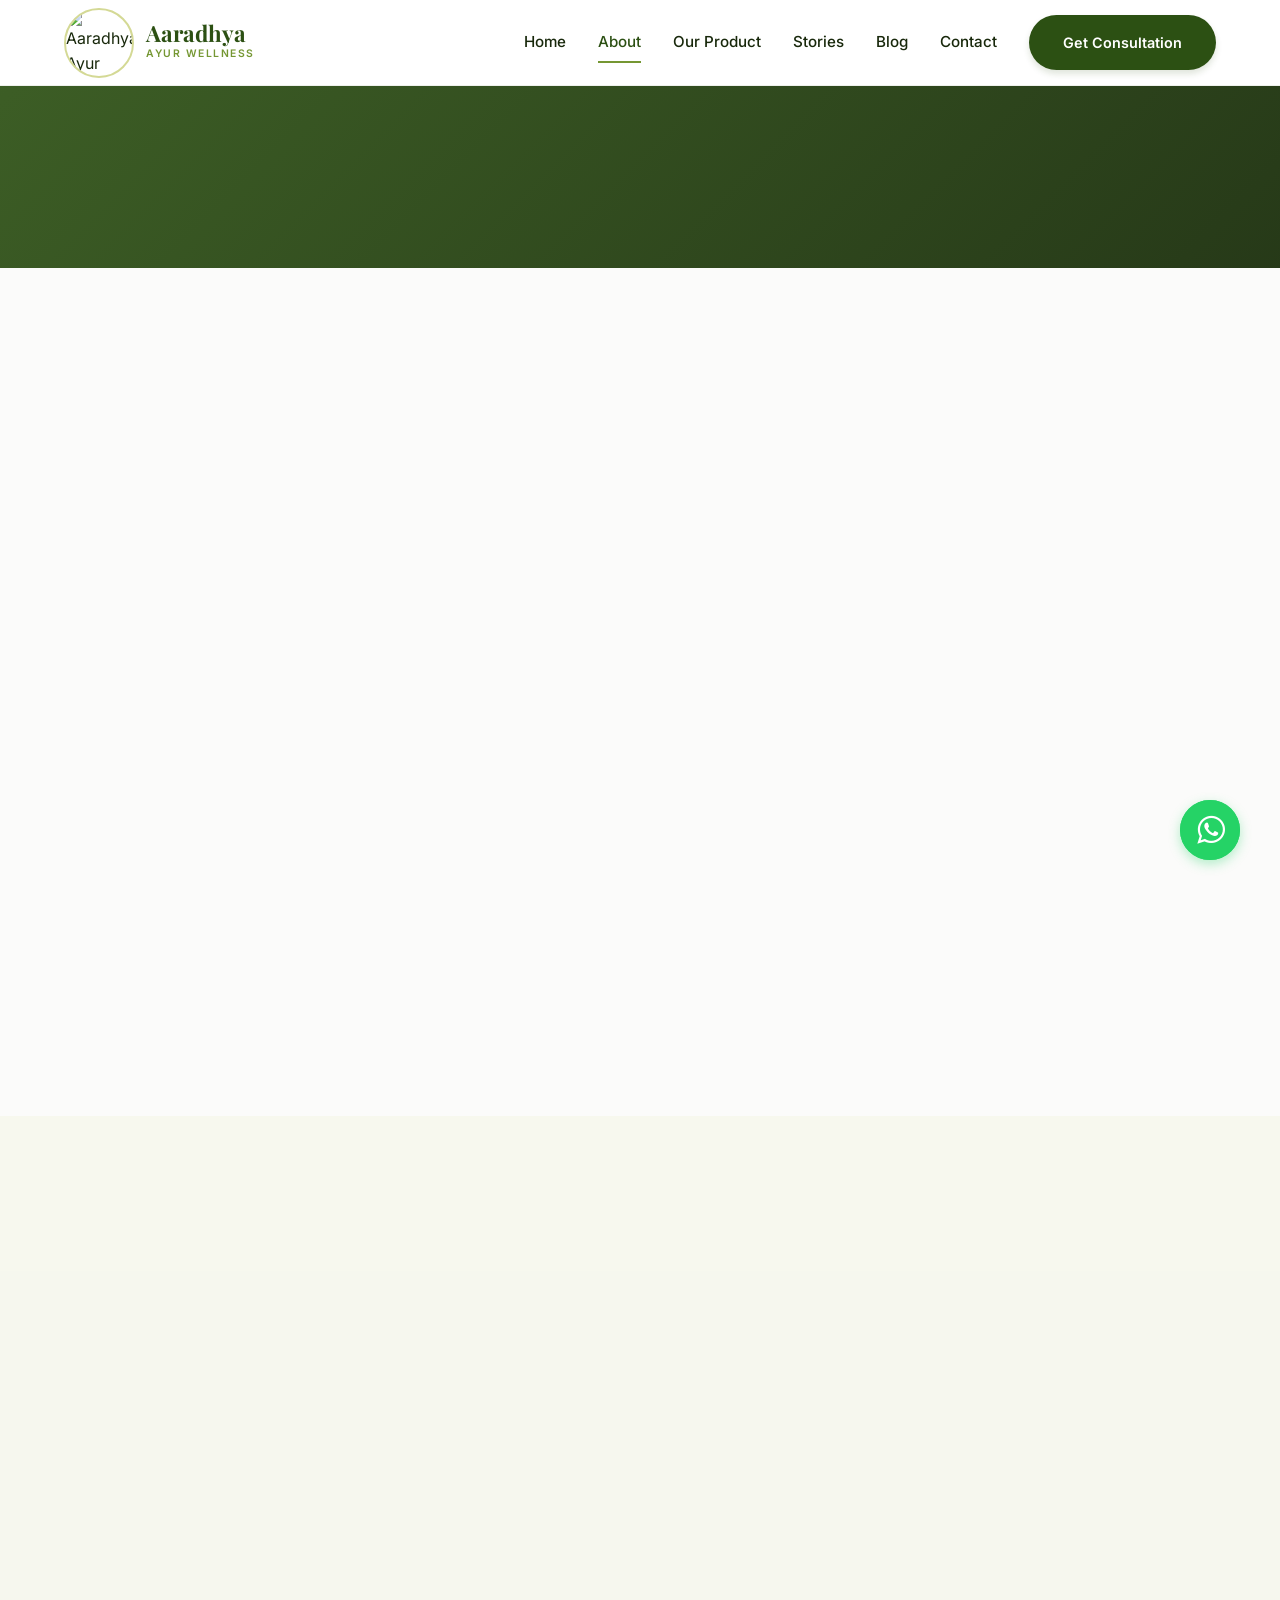
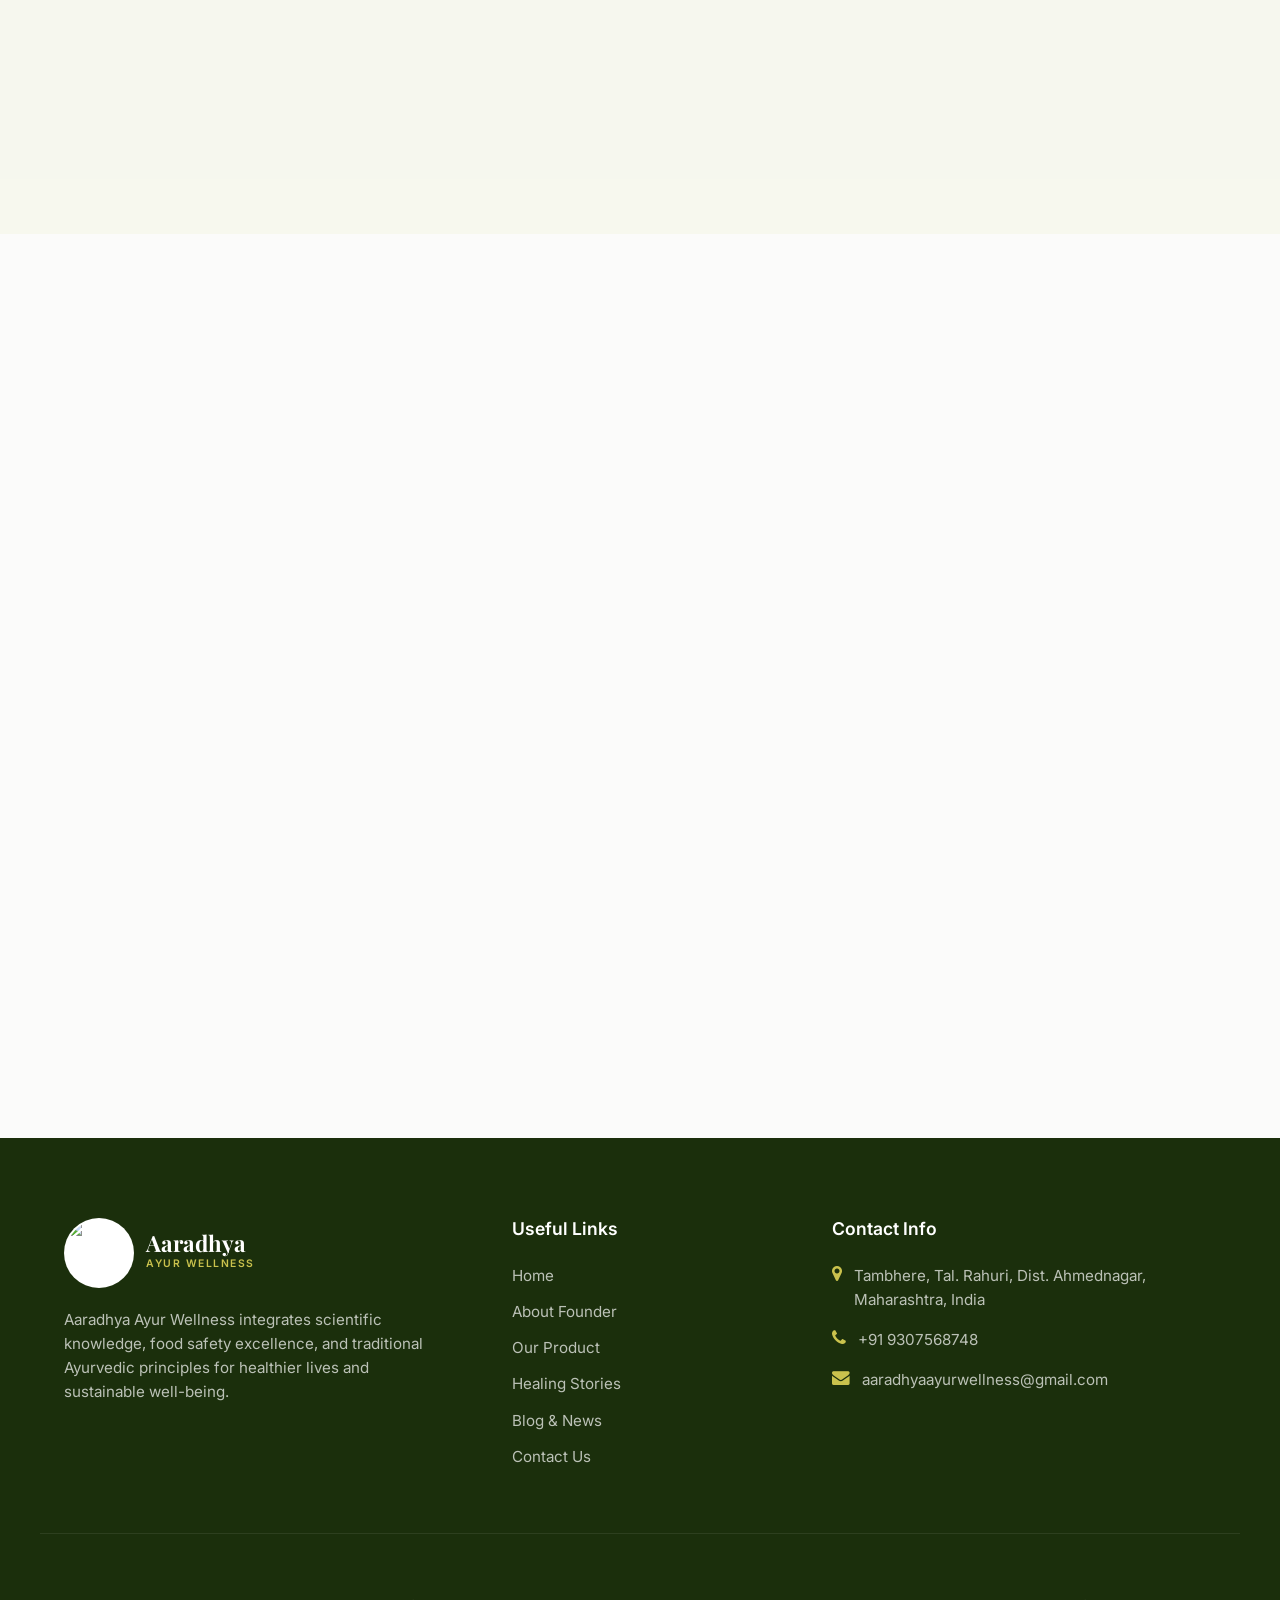
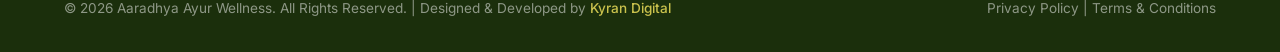
==== about.html @ 393a1b88 "Create dedicated Privacy Policy and Terms & Conditions pages and update all footer links" ====
<!DOCTYPE html>
<html lang="en">
<head>
  <meta charset="UTF-8">
  <meta name="viewport" content="width=device-width, initial-scale=1.0">
  <meta name="description" content="Learn about Ganesh Bhaskar Shelar, the founder of Aaradhya Ayur Wellness, and our commitment to combining scientific food safety and Ayurvedic solutions.">
  <meta name="keywords" content="Ganesh Bhaskar Shelar, Abbott, Nestle, Kellogg, Mondelez, Food Safety, Quality Assurance, About Aaradhya Ayur Wellness">
  <title>About Us | Aaradhya Ayur Wellness</title>
  
  <!-- Favicon -->
  <link rel="icon" type="image/jpeg" href="images/logo.jpg">
  
  <!-- FontAwesome & CSS Stylesheets -->
  <link rel="stylesheet" href="https://cdnjs.cloudflare.com/ajax/libs/font-awesome/4.7.0/css/font-awesome.min.css">
  <link rel="stylesheet" href="css/style.css">
</head>
<body>

  <!-- Floating WhatsApp Action -->
  <a href="https://wa.me/919307568748" class="whatsapp-floating" target="_blank" rel="noopener noreferrer" aria-label="Contact us on WhatsApp">
    <i class="fa fa-whatsapp"></i>
    <div class="ripple"></div>
  </a>

  <!-- Header & Navigation -->
  <header class="header">
    <div class="container nav-container">
      <a href="index.html" class="logo-area" aria-label="Aaradhya Ayur Wellness Home">
        <img src="images/logo.jpg" alt="Aaradhya Ayur Wellness Logo" class="logo-img">
        <div class="logo-text">
          <span class="brand-name">Aaradhya</span>
          <span class="brand-tagline">Ayur Wellness</span>
        </div>
      </a>
      
      <button class="mobile-menu-toggle" aria-label="Toggle Navigation Menu" aria-expanded="false">&#9776;</button>
      
      <nav class="main-nav" role="navigation">
        <a href="index.html" class="nav-link">Home</a>
        <a href="about.html" class="nav-link active">About</a>
        <a href="products.html" class="nav-link">Our Product</a>
        <a href="healing-stories.html" class="nav-link">Stories</a>
        <a href="blog.html" class="nav-link">Blog</a>
        <a href="contact.html" class="nav-link">Contact</a>
        <a href="contact.html" class="btn nav-cta">Get Consultation</a>
      </nav>
    </div>
  </header>

  <!-- Inner Hero Section -->
  <section class="inner-hero">
    <div class="container">
      <p class="reveal">Scientific Purity & Tradition</p>
      <h1 class="reveal">About Aaradhya Ayur Wellness</h1>
    </div>
  </section>

  <!-- Founder Profile Section -->
  <section id="about-founder">
    <div class="container grid grid-2 why-us-grid">
      <div class="reveal" style="display: flex; flex-direction: column; align-items: center; justify-content: center;">
        <div class="founder-frame">
          <img src="images/founder.jpg" alt="Mr. Ganesh Bhaskar Shelar - Founder of Aaradhya Ayur Wellness">
        </div>
        <div class="card" style="margin-top: 2rem; padding: 1.5rem; text-align: center; border-color: var(--sage);">
          <h4 style="font-family: var(--font-sans); font-weight: 700; color: var(--primary);">Ganesh Bhaskar Shelar</h4>
          <p style="font-size: 0.85rem; color: var(--text-muted); font-weight: 500; text-transform: uppercase; margin-top: 0.25rem;">Founder & Managing Director</p>
          <p style="font-size: 0.9rem; color: var(--text-muted); margin-top: 0.5rem;"><i class="fa fa-envelope" aria-hidden="true"></i> aaradhyaayurwellness@gmail.com</p>
        </div>
      </div>
      
      <div class="why-us-content reveal">
        <span style="color: var(--secondary); font-weight: 700; text-transform: uppercase; letter-spacing: 2px; font-size: 0.85rem;">About the Founder</span>
        <h2 style="margin-top: 0.5rem; padding-bottom: 0; line-height: 1.2;">Mr. Ganesh Bhaskar Shelar</h2>
        <p style="font-size: 1.05rem; font-weight: 600; color: var(--secondary); margin-top: 0.5rem; margin-bottom: 1.5rem;">MBA (Operations Management) | B.Tech. Agricultural Biotechnology</p>
        
        <p style="color: var(--text-muted); margin-bottom: 1.25rem;">
          Mr. Ganesh Shelar is a seasoned Quality Control, Quality Assurance, and Food Safety professional with <strong>over 16 years of rich experience</strong> in multinational and leading Indian organizations. 
        </p>
        <p style="color: var(--text-muted); margin-bottom: 1.25rem;">
          His professional journey reflects excellence in implementing advanced quality management systems, food safety audits, process optimization, and regulatory compliance. Throughout his career, he has managed quality benchmarks at:
        </p>
        
        <!-- Experience Timeline/Companies -->
        <div class="timeline">
          <div class="timeline-item">
            <div class="timeline-company">Nestlé India Limited & Mondelez International</div>
            <div class="timeline-role">Corporate quality systems management & compliance protocols.</div>
          </div>
          <div class="timeline-item">
            <div class="timeline-company">Kellogg's India & Abbott Nutraceuticals</div>
            <div class="timeline-role">Food processing safety, infant nutrition guidelines, and hazard auditing.</div>
          </div>
          <div class="timeline-item">
            <div class="timeline-company">Mother Dairy, Marico, Privi Organics & Suminter India Organics</div>
            <div class="timeline-role">Organic fruit/vegetable export standards, dairy chemical control, and packaging validation.</div>
          </div>
        </div>
      </div>
    </div>
  </section>

  <!-- Vision & Mission Section -->
  <section class="section-muted" id="vision-mission">
    <div class="container grid grid-2 why-us-grid">
      <div class="why-us-content reveal">
        <span style="color: var(--secondary); font-weight: 700; text-transform: uppercase; letter-spacing: 2px; font-size: 0.85rem;">Strategic Direction</span>
        <h2 style="margin-top: 0.5rem; padding-bottom: 0;">Our Vision & Mission</h2>
        
        <div style="margin-top: 2rem;">
          <h3 style="font-family: var(--font-sans); font-weight: 600; font-size: 1.3rem; margin-bottom: 0.5rem; color: var(--primary);"><i class="fa fa-eye" aria-hidden="true" style="margin-right: 0.5rem; color: var(--secondary);"></i> Our Vision</h3>
          <p style="color: var(--text-muted); margin-bottom: 2rem;">To become a trusted global platform that integrates scientific knowledge, food safety excellence, and Ayurvedic wellness solutions for healthier lives and sustainable well-being.</p>
        </div>
        
        <div>
          <h3 style="font-family: var(--font-sans); font-weight: 600; font-size: 1.3rem; margin-bottom: 1rem; color: var(--primary);"><i class="fa fa-bullseye" aria-hidden="true" style="margin-right: 0.5rem; color: var(--secondary);"></i> Our Mission</h3>
          <ul class="why-us-list">
            <li class="why-us-item" style="margin-bottom: 0.75rem;">
              <div class="why-us-icon" style="padding: 0.25rem;"><i class="fa fa-arrow-right" style="font-size: 0.85rem;"></i></div>
              <p style="font-size: 0.95rem; color: var(--text-muted);">Promote holistic wellness through Ayurvedic and natural health solutions.</p>
            </li>
            <li class="why-us-item" style="margin-bottom: 0.75rem;">
              <div class="why-us-icon" style="padding: 0.25rem;"><i class="fa fa-arrow-right" style="font-size: 0.85rem;"></i></div>
              <p style="font-size: 0.95rem; color: var(--text-muted);">Deliver knowledge-driven guidance for health and nutrition.</p>
            </li>
            <li class="why-us-item" style="margin-bottom: 0.75rem;">
              <div class="why-us-icon" style="padding: 0.25rem;"><i class="fa fa-arrow-right" style="font-size: 0.85rem;"></i></div>
              <p style="font-size: 0.95rem; color: var(--text-muted);">Support organizations in achieving world-class food safety and quality standards.</p>
            </li>
            <li class="why-us-item" style="margin-bottom: 0.75rem;">
              <div class="why-us-icon" style="padding: 0.25rem;"><i class="fa fa-arrow-right" style="font-size: 0.85rem;"></i></div>
              <p style="font-size: 0.95rem; color: var(--text-muted);">Encourage preventive healthcare and healthy lifestyle practices.</p>
            </li>
            <li class="why-us-item" style="margin-bottom: 0.75rem;">
              <div class="why-us-icon" style="padding: 0.25rem;"><i class="fa fa-arrow-right" style="font-size: 0.85rem;"></i></div>
              <p style="font-size: 0.95rem; color: var(--text-muted);">Create awareness about quality, nutrition, and wellness among individuals and businesses.</p>
            </li>
          </ul>
        </div>
      </div>
      
      <div class="reveal">
        <div class="why-us-img">
          <img src="images/qa_lab.jpg" alt="Quality Audits and Laboratory Science">
        </div>
      </div>
    </div>
  </section>

  <!-- Core Values Section -->
  <section id="our-values">
    <div class="container">
      <div class="section-title reveal">
        <h2>Our Core Values</h2>
        <p>These values define our daily workflow, auditing guidelines, and consulting services.</p>
      </div>
      
      <div class="values-grid">
        <!-- Value 1 -->
        <div class="card value-card reveal">
          <div class="value-card-header">
            <div class="value-icon-badge">
              <i class="fa fa-shield"></i>
            </div>
            <h3>Quality</h3>
          </div>
          <p>We believe quality is not an act but a habit. We enforce rigorous safety testing, hygienic practices, and packaging stability checks in all products.</p>
        </div>
        <!-- Value 2 -->
        <div class="card value-card reveal">
          <div class="value-card-header">
            <div class="value-icon-badge">
              <i class="fa fa-balance-scale"></i>
            </div>
            <h3>Integrity</h3>
          </div>
          <p>Transparency and ethical practices are the foundation of our work. We offer honest consulting and scientifically backed nutraceutical products.</p>
        </div>
        <!-- Value 3 -->
        <div class="card value-card reveal">
          <div class="value-card-header">
            <div class="value-icon-badge">
              <i class="fa fa-heartbeat"></i>
            </div>
            <h3>Wellness</h3>
          </div>
          <p>Promoting healthier lifestyles through knowledge and natural solutions. Encouraging preventive care and balanced, organic nutrition diets.</p>
        </div>
        <!-- Value 4 -->
        <div class="card value-card reveal">
          <div class="value-card-header">
            <div class="value-icon-badge">
              <i class="fa fa-flask"></i>
            </div>
            <h3>Innovation</h3>
          </div>
          <p>Combining modern science, biotechnology, and microbiology with traditional Ayurvedic principles to create advanced formulations.</p>
        </div>
        <!-- Value 5 -->
        <div class="card value-card reveal">
          <div class="value-card-header">
            <div class="value-icon-badge">
              <i class="fa fa-trophy"></i>
            </div>
            <h3>Excellence</h3>
          </div>
          <p>Continuously striving for superior standards and customer satisfaction. Supporting business organizations in achieving benchmarked certifications (FSSC, ISO, GMP).</p>
        </div>
      </div>
    </div>
  </section>

  <!-- Footer -->
  <footer class="footer">
    <div class="container footer-top">
      <div class="footer-brand">
        <a href="index.html" class="footer-logo">
          <img src="images/logo.jpg" alt="Aaradhya Ayur Wellness Logo" class="logo-img">
          <div class="logo-text">
            <span class="brand-name" style="color: #ffffff;">Aaradhya</span>
            <span class="brand-tagline" style="color: var(--accent);">Ayur Wellness</span>
          </div>
        </a>
        <p>Aaradhya Ayur Wellness integrates scientific knowledge, food safety excellence, and traditional Ayurvedic principles for healthier lives and sustainable well-being.</p>

      </div>
      
      <div class="footer-links">
        <h4>Useful Links</h4>
        <ul class="footer-links-list">
          <li><a href="index.html">Home</a></li>
          <li><a href="about.html">About Founder</a></li>
          <li><a href="products.html">Our Product</a></li>
          <li><a href="healing-stories.html">Healing Stories</a></li>
          <li><a href="blog.html">Blog & News</a></li>
          <li><a href="contact.html">Contact Us</a></li>
        </ul>
      </div>
      
      <div class="footer-contact">
        <h4>Contact Info</h4>
        <div class="footer-contact-details">
          <div class="footer-contact-item">
            <i class="fa fa-map-marker footer-contact-icon" aria-hidden="true"></i>
            <span>Tambhere, Tal. Rahuri, Dist. Ahmednagar, Maharashtra, India</span>
          </div>
          <div class="footer-contact-item">
            <i class="fa fa-phone footer-contact-icon" aria-hidden="true"></i>
            <a href="tel:+919307568748">+91 9307568748</a>
          </div>
          <div class="footer-contact-item">
            <i class="fa fa-envelope footer-contact-icon" aria-hidden="true"></i>
            <a href="mailto:aaradhyaayurwellness@gmail.com">aaradhyaayurwellness@gmail.com</a>
          </div>
        </div>
      </div>
    </div>
    
    <div class="container footer-bottom">
      <p>&copy; 2026 Aaradhya Ayur Wellness. All Rights Reserved. | Designed & Developed by <a href="http://kyrandigital.com" target="_blank" rel="noopener noreferrer" style="color: var(--accent); font-weight: 500; text-decoration: none;">Kyran Digital</a></p>
      <div>
        <a href="privacy-policy.html">Privacy Policy</a> | <a href="terms-conditions.html">Terms & Conditions</a>
      </div>
    </div>
  </footer>

  <!-- Scripts -->
  <script src="js/main.js"></script>
</body>
</html>
---- css/style.css ----
@import url('https://fonts.googleapis.com/css2?family=Inter:wght@300;400;500;600;700&family=Playfair+Display:ital,wght@0,400;0,600;0,700;1,400&display=swap');

/* Brand Identity & Theme System */
:root {
  --primary: #2c5013;       /* Deep Forest Green */
  --primary-rgb: 44, 80, 19;
  --secondary: #759733;     /* Leaf/Pea Green */
  --secondary-rgb: 117, 151, 51;
  --accent: #cac24d;        /* Warm Gold */
  --accent-rgb: 202, 194, 77;
  --sage: #d4d995;          /* Pale Sage Background Accent */
  --sage-rgb: 212, 217, 149;
  
  --bg-light: #fbfbfa;
  --bg-dark: #1b2f0c;
  --bg-card: #ffffff;
  --text-dark: #18280b;
  --text-muted: #5e6f54;
  --text-light: #ffffff;
  
  --border-color: rgba(44, 80, 19, 0.08);
  --border-color-focus: rgba(117, 151, 51, 0.4);
  
  --shadow-sm: 0 4px 6px -1px rgba(44, 80, 19, 0.05), 0 2px 4px -1px rgba(44, 80, 19, 0.03);
  --shadow-md: 0 10px 15px -3px rgba(44, 80, 19, 0.08), 0 4px 6px -2px rgba(44, 80, 19, 0.04);
  --shadow-lg: 0 20px 25px -5px rgba(44, 80, 19, 0.12), 0 10px 10px -5px rgba(44, 80, 19, 0.08);
  --shadow-inset: inset 0 2px 4px 0 rgba(44, 80, 19, 0.06);

  --font-serif: 'Playfair Display', Georgia, serif;
  --font-sans: 'Inter', system-ui, -apple-system, sans-serif;
  
  --transition-base: all 0.3s cubic-bezier(0.4, 0, 0.2, 1);
  --transition-smooth: all 0.5s cubic-bezier(0.4, 0, 0.2, 1);
  
  --max-width: 1200px;
}

/* CSS Reset & General Base */
*, *::before, *::after {
  box-sizing: border-box;
  margin: 0;
  padding: 0;
}

html {
  scroll-behavior: smooth;
  font-size: 16px;
  overflow-x: hidden;
  width: 100%;
}

body {
  font-family: var(--font-sans);
  background-color: var(--bg-light);
  color: var(--text-dark);
  line-height: 1.6;
  -webkit-font-smoothing: antialiased;
  overflow-x: hidden;
  width: 100%;
}

a {
  color: inherit;
  text-decoration: none;
  transition: var(--transition-base);
}

button, input, select, textarea {
  font-family: inherit;
  font-size: inherit;
  outline: none;
}

img {
  max-width: 100%;
  height: auto;
  display: block;
}

/* Custom Scrollbar */
::-webkit-scrollbar {
  width: 10px;
}
::-webkit-scrollbar-track {
  background: var(--bg-light);
}
::-webkit-scrollbar-thumb {
  background: var(--secondary);
  border-radius: 5px;
  border: 2px solid var(--bg-light);
}
::-webkit-scrollbar-thumb:hover {
  background: var(--primary);
}

/* Typography & Headers */
h1, h2, h3, h4, h5, h6 {
  font-family: var(--font-serif);
  color: var(--primary);
  font-weight: 700;
  line-height: 1.25;
}

h1 { font-size: 2.75rem; }
h2 { font-size: 2.25rem; position: relative; padding-bottom: 0.75rem; margin-bottom: 2rem; }
h3 { font-size: 1.5rem; }
h4 { font-size: 1.25rem; }

/* Dynamic Section Header Ornament */
.section-title {
  text-align: center;
  max-width: 700px;
  margin: 0 auto 3.5rem auto;
}
.section-title h2::after {
  content: '';
  position: absolute;
  bottom: 0;
  left: 50%;
  transform: translateX(-50%);
  width: 60px;
  height: 3px;
  background-color: var(--accent);
  border-radius: 2px;
}
.section-title p {
  color: var(--text-muted);
  font-size: 1.1rem;
  margin-top: 0.75rem;
}

/* Grid & Flex Utilities */
.container {
  max-width: var(--max-width);
  margin: 0 auto;
  padding: 0 1.5rem;
  width: 100%;
}

.grid {
  display: grid;
  gap: 2rem;
}
.grid-2 { grid-template-columns: repeat(2, 1fr); }
.grid-3 { grid-template-columns: repeat(3, 1fr); }
.grid-4 { grid-template-columns: repeat(4, 1fr); }

@media (max-width: 1200px) {
  .grid-4 { grid-template-columns: repeat(3, 1fr); }
}

@media (max-width: 1024px) {
  .grid-4 { grid-template-columns: repeat(2, 1fr); }
  .grid-3 { grid-template-columns: repeat(2, 1fr); }
  h1 { font-size: 2.25rem; }
}

@media (max-width: 768px) {
  .grid-2, .grid-3, .grid-4 { grid-template-columns: 1fr; }
  h1 { font-size: 2rem; }
  h2 { font-size: 1.75rem; }
}

/* Common Layout Components */
/* Section Padding */
section {
  padding: 6rem 0;
}
.section-muted {
  background-color: rgba(212, 217, 149, 0.12); /* Very light sage backdrop */
}

/* Primary Header & Navigation */
.header {
  background-color: rgba(255, 255, 255, 0.9);
  backdrop-filter: blur(12px);
  -webkit-backdrop-filter: blur(12px);
  border-bottom: 1px solid var(--border-color);
  position: sticky;
  top: 0;
  left: 0;
  width: 100%;
  z-index: 1000;
  transition: var(--transition-base);
}
.header.scrolled {
  background-color: rgba(255, 255, 255, 0.95);
  box-shadow: var(--shadow-md);
  padding: 0.5rem 0;
}

.nav-container {
  display: flex;
  justify-content: space-between;
  align-items: center;
  height: 85px;
}
.logo-area {
  display: flex;
  align-items: center;
  gap: 0.75rem;
}
.logo-img {
  height: 70px;
  width: 70px;
  object-fit: cover;
  border-radius: 50%;
  border: 2px solid var(--sage);
  background-color: #ffffff;
}
.logo-text {
  display: flex;
  flex-direction: column;
}
.logo-text .brand-name {
  font-family: var(--font-serif);
  font-size: 1.4rem;
  font-weight: 700;
  color: var(--primary);
  line-height: 1;
}
.logo-text .brand-tagline {
  font-size: 0.65rem;
  font-weight: 600;
  text-transform: uppercase;
  letter-spacing: 1.5px;
  color: var(--secondary);
  margin-top: 2px;
}

.main-nav {
  display: flex;
  align-items: center;
  gap: 2rem;
}
.nav-link {
  font-weight: 500;
  color: var(--text-dark);
  font-size: 0.95rem;
  position: relative;
  padding: 0.5rem 0;
}
.nav-link::after {
  content: '';
  position: absolute;
  bottom: 0;
  left: 0;
  width: 0;
  height: 2px;
  background-color: var(--secondary);
  transition: var(--transition-base);
}
.nav-link:hover, .nav-link.active {
  color: var(--primary);
}
.nav-link:hover::after, .nav-link.active::after {
  width: 100%;
}

.nav-cta {
  background-color: var(--primary);
  color: var(--text-light);
  padding: 0.75rem 1.5rem;
  border-radius: 30px;
  font-weight: 600;
  font-size: 0.9rem;
  box-shadow: 0 4px 6px rgba(44, 80, 19, 0.15);
}
.nav-cta:hover {
  background-color: var(--secondary);
  box-shadow: 0 6px 12px rgba(117, 151, 51, 0.25);
  transform: translateY(-2px);
}

/* Mobile Navigation Toggle */
.mobile-menu-toggle {
  display: none;
  background: none;
  border: none;
  color: var(--primary);
  font-size: 1.75rem;
  cursor: pointer;
}

@media (max-width: 1024px) {
  .mobile-menu-toggle {
    display: block;
  }
  .main-nav {
    display: none; /* Controlled by JS classes */
    position: absolute;
    top: 100%;
    left: 0;
    width: 100%;
    background-color: var(--bg-card);
    flex-direction: column;
    padding: 2rem 0;
    gap: 1.5rem;
    box-shadow: var(--shadow-lg);
    border-bottom: 2px solid var(--sage);
  }
  .main-nav.active {
    display: flex;
  }
  .nav-cta {
    margin-top: 0.5rem;
  }
}

/* Buttons */
.btn {
  display: inline-flex;
  align-items: center;
  justify-content: center;
  padding: 0.85rem 2rem;
  font-weight: 600;
  border-radius: 30px;
  cursor: pointer;
  transition: var(--transition-base);
  border: 2px solid transparent;
  gap: 0.5rem;
}
.btn-primary {
  background-color: var(--primary);
  color: var(--text-light);
  box-shadow: 0 4px 10px rgba(44, 80, 19, 0.2);
}
.btn-primary:hover {
  background-color: var(--secondary);
  transform: translateY(-2px);
  box-shadow: 0 6px 15px rgba(117, 151, 51, 0.3);
}
.btn-secondary {
  background-color: transparent;
  border-color: var(--primary);
  color: var(--primary);
}
.btn-secondary:hover {
  background-color: var(--primary);
  color: var(--text-light);
  transform: translateY(-2px);
}
.btn-accent {
  background-color: var(--accent);
  color: var(--text-dark);
  box-shadow: 0 4px 10px rgba(202, 194, 77, 0.2);
}
.btn-accent:hover {
  background-color: #b7b041;
  color: var(--text-dark);
  transform: translateY(-2px);
  box-shadow: 0 6px 15px rgba(202, 194, 77, 0.35);
}

/* Hero Section */
.hero {
  position: relative;
  padding: 8rem 0;
  display: flex;
  align-items: center;
  overflow: hidden;
  background: linear-gradient(135deg, rgba(27, 47, 12, 0.95), rgba(44, 80, 19, 0.85)), url('../images/hero.jpg') center/cover no-repeat;
  color: var(--text-light);
  min-height: 90vh;
}
.hero::after {
  content: '';
  position: absolute;
  bottom: 0;
  left: 0;
  width: 100%;
  height: 30px; /* Shrunk from 80px to reduce transition white space */
  background: linear-gradient(to top, var(--bg-light), transparent);
  pointer-events: none;
}
.welcome-section {
  padding-top: 3rem; /* Shrunk from default 6rem to reduce upper gap */
}
.hero-grid-container {
  display: grid;
  grid-template-columns: 1.15fr 0.85fr;
  gap: 4rem;
  align-items: center;
  width: 100%;
}
.hero-content {
  position: relative;
  z-index: 10;
}
.hero h1 {
  color: var(--text-light);
  font-size: 3.5rem;
  margin-bottom: 1.5rem;
  line-height: 1.15;
}
.hero p {
  font-size: 1.15rem;
  margin-bottom: 2rem;
  color: rgba(255, 255, 255, 0.9);
  font-weight: 300;
  line-height: 1.6;
}
.hero-btns {
  display: flex;
  gap: 1rem;
  flex-wrap: wrap;
  margin-bottom: 3rem;
}
.hero .btn-secondary {
  border-color: rgba(255, 255, 255, 0.6);
  color: var(--text-light);
}
.hero .btn-secondary:hover {
  border-color: var(--accent);
  background-color: var(--accent);
  color: var(--text-dark);
}

/* Trust Indicators stats row */
.hero-stats-row {
  display: flex;
  gap: 1.5rem;
  flex-wrap: wrap;
  border-top: 1px solid rgba(255, 255, 255, 0.15);
  padding-top: 2rem;
}
.hero-stat-badge {
  display: flex;
  align-items: center;
  gap: 0.5rem;
  background: rgba(255, 255, 255, 0.08);
  border: 1px solid rgba(255, 255, 255, 0.15);
  padding: 0.5rem 1rem;
  border-radius: 50px;
  font-size: 0.85rem;
  font-weight: 500;
  color: rgba(255, 255, 255, 0.95);
}
.hero-stat-badge i {
  color: var(--accent);
  font-size: 1rem;
}

/* Glassmorphism Philosophy Card */
.hero-card-container {
  display: flex;
  justify-content: flex-end;
  z-index: 10;
}
.hero-glass-card {
  background: rgba(255, 255, 255, 0.07);
  backdrop-filter: blur(16px);
  -webkit-backdrop-filter: blur(16px);
  border: 1px solid rgba(255, 255, 255, 0.15);
  border-radius: 24px;
  padding: 2.5rem;
  width: 100%;
  max-width: 440px;
  box-shadow: 0 20px 40px rgba(0, 0, 0, 0.3);
  position: relative;
  overflow: hidden;
}
.hero-glass-card::before {
  content: '';
  position: absolute;
  top: -50%;
  right: -50%;
  width: 100%;
  height: 100%;
  background: radial-gradient(circle, rgba(202, 194, 77, 0.15) 0%, transparent 70%);
  pointer-events: none;
}
.glass-card-header {
  margin-bottom: 2rem;
  border-bottom: 1px solid rgba(255, 255, 255, 0.1);
  padding-bottom: 1rem;
}
.glass-card-tag {
  font-size: 0.75rem;
  text-transform: uppercase;
  letter-spacing: 1.5px;
  color: var(--accent);
  font-weight: 700;
  display: inline-block;
  margin-bottom: 0.5rem;
}
.glass-card-header h3 {
  color: var(--text-light);
  font-family: var(--font-sans);
  font-size: 1.5rem;
  font-weight: 700;
  margin: 0;
}
.philosophy-item {
  display: flex;
  gap: 1.25rem;
  margin-bottom: 1.75rem;
}
.philosophy-item:last-child {
  margin-bottom: 0;
}
.philosophy-icon {
  width: 45px;
  height: 45px;
  border-radius: 12px;
  background: rgba(202, 194, 77, 0.15);
  border: 1px solid rgba(202, 194, 77, 0.3);
  display: flex;
  align-items: center;
  justify-content: center;
  color: var(--accent);
  font-size: 1.2rem;
  flex-shrink: 0;
}
.philosophy-text h4 {
  color: var(--text-light);
  font-family: var(--font-sans);
  font-size: 1.05rem;
  font-weight: 600;
  margin-bottom: 0.25rem;
}
.philosophy-text p {
  color: rgba(255, 255, 255, 0.75);
  font-size: 0.85rem;
  line-height: 1.5;
  margin-bottom: 0;
}

/* Hero Quick Form Styling */
.hero-quick-form {
  display: flex;
  flex-direction: column;
  gap: 1rem;
}
.form-group-hero {
  display: flex;
  flex-direction: column;
  gap: 0.35rem;
  text-align: left;
}
.form-group-hero label {
  font-size: 0.75rem;
  font-weight: 600;
  text-transform: uppercase;
  letter-spacing: 1px;
  color: var(--accent);
}
.form-group-hero input, 
.form-group-hero select {
  background: rgba(255, 255, 255, 0.1);
  border: 1px solid rgba(255, 255, 255, 0.2);
  border-radius: 8px;
  padding: 0.65rem 0.85rem;
  color: var(--text-light);
  font-size: 0.9rem;
  transition: var(--transition-base);
}
.form-group-hero input::placeholder {
  color: rgba(255, 255, 255, 0.4);
}
.form-group-hero input:focus, 
.form-group-hero select:focus {
  background: rgba(255, 255, 255, 0.15);
  border-color: var(--accent);
  box-shadow: 0 0 0 3px rgba(202, 194, 77, 0.2);
}
.form-group-hero select option {
  background-color: var(--primary);
  color: var(--text-light);
}
.btn-hero-submit {
  border: none;
  font-size: 0.9rem;
  padding: 0.75rem 1.25rem;
  box-shadow: 0 4px 10px rgba(202, 194, 77, 0.25);
}

@media (max-width: 1024px) {
  .hero-grid-container {
    grid-template-columns: 1fr;
    gap: 3rem;
  }
  .hero-card-container {
    justify-content: center;
  }
  .hero-glass-card {
    max-width: 500px;
  }
}

@media (max-width: 768px) {
  .hero {
    padding: 6rem 0;
    min-height: auto;
    text-align: center;
  }
  .hero h1 {
    font-size: 2.5rem;
  }
  .hero p {
    font-size: 1.05rem;
  }
  .hero-btns {
    justify-content: center;
  }
  .hero-stats-row {
    justify-content: center;
  }
}

/* Cards & Containers */
.card {
  background-color: var(--bg-card);
  border-radius: 16px;
  border: 1px solid var(--border-color);
  box-shadow: var(--shadow-sm);
  padding: 2.5rem 2rem;
  transition: var(--transition-base);
  position: relative;
  overflow: hidden;
}
.card:hover {
  transform: translateY(-5px);
  box-shadow: var(--shadow-lg);
  border-color: rgba(117, 151, 51, 0.15);
}

/* Feature Cards (Pillars) */
/* Feature Cards (Pillars) */
.pillar-card {
  position: relative;
  overflow: hidden;
  background-color: var(--bg-card);
  border: 1px solid var(--border-color);
  padding: 2.5rem 2rem;
  transition: var(--transition-smooth);
}
.pillar-card::after {
  content: '';
  position: absolute;
  width: 150px;
  height: 150px;
  border-radius: 50%;
  filter: blur(40px);
  z-index: 1;
  pointer-events: none;
  opacity: 0.15;
}
/* Alternate colored wave blobs in card corners */
.pillar-card:nth-child(1)::after {
  background-color: var(--secondary);
  top: -60px;
  right: -60px;
}
.pillar-card:nth-child(2)::after {
  background-color: var(--primary);
  bottom: -60px;
  right: -60px;
}
.pillar-card:nth-child(3)::after {
  background-color: var(--accent);
  top: -60px;
  right: -60px;
}

.pillar-card-header {
  display: flex;
  align-items: center;
  gap: 1rem;
  margin-bottom: 1.25rem;
  position: relative;
  z-index: 2;
}
.pillar-icon-badge {
  width: 45px;
  height: 45px;
  border-radius: 50%;
  display: flex;
  align-items: center;
  justify-content: center;
  font-size: 1.15rem;
  flex-shrink: 0;
  position: relative;
  z-index: 2;
}
.pillar-card h3 {
  font-family: var(--font-sans);
  font-size: 1.3rem;
  font-weight: 600;
  color: var(--primary);
  margin: 0;
  position: relative;
  z-index: 2;
}
.pillar-card p {
  color: var(--text-muted);
  font-size: 0.92rem;
  line-height: 1.6;
  margin: 0;
  position: relative;
  z-index: 2;
}

/* Custom badge themes for each card */
.pillar-card:nth-child(1) .pillar-icon-badge {
  background-color: rgba(117, 151, 51, 0.1);
  color: var(--secondary);
  border: 1px solid rgba(117, 151, 51, 0.25);
}
.pillar-card:nth-child(2) .pillar-icon-badge {
  background-color: rgba(44, 80, 19, 0.1);
  color: var(--primary);
  border: 1px solid rgba(44, 80, 19, 0.25);
}
.pillar-card:nth-child(3) .pillar-icon-badge {
  background-color: rgba(202, 194, 77, 0.1);
  color: #a39b2e;
  border: 1px solid rgba(202, 194, 77, 0.25);
}

/* Product Cards */
.product-card {
  padding: 0;
  display: flex;
  flex-direction: column;
}
.product-img-wrapper {
  background-color: rgba(212, 217, 149, 0.2);
  padding: 2rem;
  display: flex;
  align-items: center;
  justify-content: center;
  position: relative;
  height: 220px;
}
.product-img-wrapper img {
  max-height: 180px;
  object-fit: contain;
  transition: var(--transition-smooth);
}
.product-card:hover .product-img-wrapper img {
  transform: scale(1.08);
}
.product-category-badge {
  position: absolute;
  top: 1rem;
  left: 1rem;
  background-color: var(--primary);
  color: var(--text-light);
  font-size: 0.75rem;
  font-weight: 600;
  padding: 0.25rem 0.75rem;
  border-radius: 20px;
}
.product-info {
  padding: 1.5rem;
  display: flex;
  flex-direction: column;
  flex-grow: 1;
}
.product-name {
  font-family: var(--font-sans);
  font-weight: 600;
  font-size: 1.1rem;
  color: var(--primary);
  margin-bottom: 1rem;
  min-height: 2.8rem;
  line-height: 1.4;
}
.product-price-grid {
  display: grid;
  grid-template-columns: repeat(3, 1fr);
  text-align: center;
  gap: 4px;
  border: 1px solid var(--border-color);
  border-radius: 8px;
  margin-bottom: 1.5rem;
  overflow: hidden;
  background-color: var(--bg-light);
}
.price-col {
  padding: 0.5rem 0.25rem;
}
.price-col:not(:last-child) {
  border-right: 1px solid var(--border-color);
}
.price-label {
  font-size: 0.7rem;
  font-weight: 600;
  text-transform: uppercase;
  color: var(--text-muted);
  margin-bottom: 2px;
}
.price-val {
  font-size: 0.82rem;
  font-weight: 700;
  color: var(--primary);
  white-space: nowrap;
}
.price-col.highlight-dp {
  background-color: rgba(117, 151, 51, 0.08);
}
.price-col.highlight-dp .price-val {
  color: var(--secondary);
}

.product-action-btn {
  width: 100%;
  background-color: var(--secondary);
  color: var(--text-light);
  border-radius: 8px;
  padding: 0.75rem;
  font-weight: 600;
  font-size: 0.9rem;
  border: none;
  cursor: pointer;
  transition: var(--transition-base);
  display: flex;
  align-items: center;
  justify-content: center;
  gap: 0.5rem;
}
.product-action-btn i {
  font-size: 1.1rem;
  flex-shrink: 0;
}
.product-action-btn:hover {
  background-color: #25d366; /* WhatsApp Green */
  color: var(--text-light);
  transform: translateY(-1px);
}

/* Search and Filters */
.product-controls {
  margin-bottom: 3rem;
  display: flex;
  justify-content: space-between;
  align-items: center;
  gap: 1.5rem;
  flex-wrap: wrap;
}
.search-box {
  position: relative;
  max-width: 400px;
  width: 100%;
}
.search-input {
  width: 100%;
  padding: 0.85rem 1rem 0.85rem 2.75rem;
  border-radius: 30px;
  border: 1px solid var(--border-color);
  font-size: 0.95rem;
  background-color: var(--bg-card);
  transition: var(--transition-base);
  box-shadow: var(--shadow-sm);
}
.search-input:focus {
  border-color: var(--secondary);
  box-shadow: 0 0 0 3px rgba(117, 151, 51, 0.15);
}
.search-icon {
  position: absolute;
  left: 1rem;
  top: 50%;
  transform: translateY(-50%);
  color: var(--text-muted);
  font-size: 1.1rem;
}

.filter-tabs {
  display: flex;
  gap: 0.5rem;
  flex-wrap: wrap;
}
.filter-tab {
  background: var(--bg-card);
  border: 1px solid var(--border-color);
  border-radius: 30px;
  padding: 0.6rem 1.25rem;
  font-size: 0.85rem;
  font-weight: 600;
  cursor: pointer;
  transition: var(--transition-base);
  color: var(--text-muted);
}
.filter-tab:hover {
  border-color: var(--secondary);
  color: var(--secondary);
}
.filter-tab.active {
  background-color: var(--primary);
  border-color: var(--primary);
  color: var(--text-light);
}

@media (max-width: 768px) {
  .product-controls {
    flex-direction: column;
    align-items: stretch;
  }
  .search-box {
    max-width: 100%;
  }
  .filter-tabs {
    justify-content: center;
  }
}

/* Why Choose Us & Key Metrics */
.why-us-grid {
  align-items: center;
}
.why-us-img {
  border-radius: 20px;
  overflow: hidden;
  box-shadow: var(--shadow-lg);
  border: 6px solid var(--bg-card);
}
.why-us-content h3 {
  font-size: 1.75rem;
  margin-bottom: 1.5rem;
}
.why-us-list {
  list-style: none;
}
.why-us-item {
  display: flex;
  align-items: flex-start;
  gap: 1rem;
  margin-bottom: 1.25rem;
}
.why-us-icon {
  color: var(--secondary);
  font-size: 1.25rem;
  margin-top: 0.2rem;
  background-color: rgba(117, 151, 51, 0.1);
  padding: 0.35rem;
  border-radius: 50%;
  display: flex;
}
.why-us-item h4 {
  font-family: var(--font-sans);
  font-weight: 600;
  font-size: 1.05rem;
  margin-bottom: 2px;
}
.why-us-item p {
  font-size: 0.9rem;
  color: var(--text-muted);
}

/* Quote/Founder Section */
.founder-banner {
  background: linear-gradient(135deg, rgba(44, 80, 19, 0.05), rgba(212, 217, 149, 0.2));
  border-radius: 24px;
  padding: 4rem;
  border: 1px solid var(--border-color);
  align-items: center;
}
.founder-photo {
  border-radius: 50%;
  width: 200px;
  height: 200px;
  object-fit: cover;
  object-position: center top;
  border: 6px solid var(--bg-card);
  box-shadow: var(--shadow-md);
  margin: 0 auto;
}

/* Founder Portrait Frame (About page) */
.founder-frame {
  background-color: var(--bg-card);
  padding: 1.25rem;
  border-radius: 20px;
  border: 1px solid var(--border-color);
  box-shadow: var(--shadow-lg);
  max-width: 360px; /* Limit width on desktop and mobile viewports */
  width: 100%;
  margin: 0 auto;
  position: relative;
  box-sizing: border-box;
}
.founder-frame::before {
  content: '';
  position: absolute;
  top: 0;
  left: 0;
  right: 0;
  bottom: 0;
  border-radius: 20px;
  border: 2px solid var(--sage);
  pointer-events: none;
  margin: 6px;
}
.founder-frame img {
  border-radius: 12px;
  width: 100%;
  height: 420px; /* Locked height ratio to prevent extremely tall rendering */
  object-fit: cover;
  object-position: center top;
  display: block;
}
.founder-quote {
  font-family: var(--font-serif);
  font-size: 1.5rem;
  color: var(--primary);
  font-style: italic;
  line-height: 1.5;
  margin-bottom: 1.5rem;
  position: relative;
}
.founder-quote::before {
  content: '“';
  font-size: 4rem;
  position: absolute;
  top: -2.5rem;
  left: -2rem;
  color: rgba(117, 151, 51, 0.2);
  font-family: Georgia, serif;
}
.founder-name {
  font-weight: 700;
  font-size: 1.2rem;
  color: var(--primary);
}
.founder-title {
  font-size: 0.85rem;
  color: var(--text-muted);
  text-transform: uppercase;
  letter-spacing: 1px;
  margin-top: 2px;
}
@media (max-width: 768px) {
  .founder-banner {
    padding: 2.5rem 1.5rem;
    text-align: center;
  }
}

/* Values Grid */
.values-grid {
  display: flex;
  flex-wrap: wrap;
  gap: 2rem;
  justify-content: center;
}
.values-grid .value-card {
  position: relative;
  overflow: hidden;
  background-color: var(--bg-card);
  border: 1px solid var(--border-color);
  padding: 2.5rem 2rem;
  transition: var(--transition-smooth);
  flex: 1 1 calc(33.333% - 1.5rem);
  min-width: 300px;
  max-width: 380px;
}
.value-card::after {
  content: '';
  position: absolute;
  width: 150px;
  height: 150px;
  border-radius: 50%;
  filter: blur(40px);
  z-index: 1;
  pointer-events: none;
  opacity: 0.15;
}
/* Alternate colored wave blobs in card corners */
.value-card:nth-child(1)::after {
  background-color: var(--secondary);
  top: -60px;
  right: -60px;
}
.value-card:nth-child(2)::after {
  background-color: var(--primary);
  bottom: -60px;
  right: -60px;
}
.value-card:nth-child(3)::after {
  background-color: var(--accent);
  top: -60px;
  right: -60px;
}
.value-card:nth-child(4)::after {
  background-color: var(--sage);
  bottom: -60px;
  left: -60px;
}
.value-card:nth-child(5)::after {
  background-color: var(--secondary);
  top: -60px;
  left: -60px;
}

.value-card-header {
  display: flex;
  align-items: center;
  gap: 1rem;
  margin-bottom: 1.25rem;
  position: relative;
  z-index: 2;
}
.value-icon-badge {
  width: 45px;
  height: 45px;
  border-radius: 50%;
  display: flex;
  align-items: center;
  justify-content: center;
  font-size: 1.15rem;
  flex-shrink: 0;
  position: relative;
  z-index: 2;
}
.value-card h3 {
  font-family: var(--font-sans);
  font-size: 1.3rem;
  font-weight: 600;
  color: var(--primary);
  margin: 0;
  position: relative;
  z-index: 2;
}
.value-card p {
  color: var(--text-muted);
  font-size: 0.92rem;
  line-height: 1.6;
  margin: 0;
  position: relative;
  z-index: 2;
}

/* Custom badge themes for each card */
.value-card:nth-child(1) .value-icon-badge {
  background-color: rgba(117, 151, 51, 0.1);
  color: var(--secondary);
  border: 1px solid rgba(117, 151, 51, 0.25);
}
.value-card:nth-child(2) .value-icon-badge {
  background-color: rgba(44, 80, 19, 0.1);
  color: var(--primary);
  border: 1px solid rgba(44, 80, 19, 0.25);
}
.value-card:nth-child(3) .value-icon-badge {
  background-color: rgba(202, 194, 77, 0.1);
  color: #a39b2e;
  border: 1px solid rgba(202, 194, 77, 0.25);
}
.value-card:nth-child(4) .value-icon-badge {
  background-color: rgba(212, 217, 149, 0.2);
  color: #757d2a;
  border: 1px solid rgba(212, 217, 149, 0.4);
}
.value-card:nth-child(5) .value-icon-badge {
  background-color: rgba(117, 151, 51, 0.1);
  color: var(--secondary);
  border: 1px solid rgba(117, 151, 51, 0.25);
}

/* Timeline/Experience List */
.timeline {
  position: relative;
  padding-left: 2rem;
  border-left: 2px solid var(--sage);
  margin: 2rem 0;
}
.timeline-item {
  position: relative;
  margin-bottom: 2rem;
}
.timeline-item::after {
  content: '';
  position: absolute;
  left: calc(-2rem - 6px);
  top: 6px;
  width: 10px;
  height: 10px;
  border-radius: 50%;
  background-color: var(--secondary);
  border: 2px solid var(--bg-light);
}
.timeline-company {
  font-weight: 700;
  color: var(--primary);
}
.timeline-role {
  font-size: 0.9rem;
  color: var(--text-muted);
}

/* Blog Styling & 2-Column Layout */
.blog-layout-container {
  display: grid;
  grid-template-columns: 2.2fr 1fr;
  gap: 3rem;
  align-items: start;
}

@media (max-width: 992px) {
  .blog-layout-container {
    grid-template-columns: 1fr;
    gap: 2.5rem;
  }
}

/* Left Column - Blog Cards */
.blog-posts-col {
  display: flex;
  flex-direction: column;
  gap: 2.5rem;
}

.blog-card {
  display: flex;
  flex-direction: column;
  border-radius: 16px;
  overflow: hidden;
  background-color: var(--bg-card);
  border: 1px solid var(--border-color);
  box-shadow: var(--shadow-sm);
  transition: var(--transition-smooth);
}

.blog-card:hover {
  transform: translateY(-5px);
  box-shadow: var(--shadow-md);
  border-color: rgba(117, 151, 51, 0.2);
}

.blog-img-wrapper {
  position: relative;
  width: 100%;
  height: 340px;
  overflow: hidden;
}

.blog-img-wrapper img {
  width: 100%;
  height: 100%;
  object-fit: cover;
  transition: var(--transition-smooth);
}

.blog-card:hover .blog-img-wrapper img {
  transform: scale(1.03);
}

.blog-category-badge {
  position: absolute;
  top: 1.25rem;
  left: 1.25rem;
  background-color: #ff5e3a;
  color: #ffffff;
  padding: 0.4rem 0.8rem;
  border-radius: 4px;
  font-size: 0.72rem;
  font-weight: 700;
  text-transform: uppercase;
  letter-spacing: 1px;
  z-index: 2;
  box-shadow: 0 4px 10px rgba(255, 94, 58, 0.3);
}

.blog-posts-col article:nth-child(1) .blog-category-badge {
  background-color: var(--secondary);
  box-shadow: 0 4px 10px rgba(117, 151, 51, 0.3);
}
.blog-posts-col article:nth-child(2) .blog-category-badge {
  background-color: var(--primary);
  box-shadow: 0 4px 10px rgba(44, 80, 19, 0.3);
}
.blog-posts-col article:nth-child(3) .blog-category-badge {
  background-color: #e59f12;
  box-shadow: 0 4px 10px rgba(229, 159, 18, 0.3);
}
.blog-posts-col article:nth-child(4) .blog-category-badge {
  background-color: #0ea5e9;
  box-shadow: 0 4px 10px rgba(14, 165, 233, 0.3);
}

.blog-card-content {
  padding: 2.25rem;
  box-sizing: border-box;
}

.blog-meta {
  display: flex;
  gap: 1.5rem;
  font-size: 0.82rem;
  color: var(--text-muted);
  margin-bottom: 1rem;
  flex-wrap: wrap;
}

.blog-meta span {
  display: flex;
  align-items: center;
  gap: 0.4rem;
}

.blog-meta i {
  color: var(--secondary);
}

.blog-card h3 {
  font-family: var(--font-sans);
  font-size: 1.6rem;
  font-weight: 700;
  color: var(--primary);
  line-height: 1.35;
  margin-bottom: 0.75rem;
  margin-top: 0;
}

.blog-card h3 a {
  color: inherit;
  text-decoration: none;
  transition: var(--transition-base);
}

.blog-card h3 a:hover {
  color: var(--secondary);
}

.blog-excerpt {
  font-size: 0.92rem;
  color: var(--text-muted);
  line-height: 1.6;
  margin-bottom: 1.5rem;
}

.blog-readmore-link {
  display: inline-flex;
  align-items: center;
  gap: 0.5rem;
  color: var(--secondary);
  font-weight: 600;
  text-decoration: none;
  font-size: 0.9rem;
  transition: var(--transition-base);
}

.blog-readmore-link i {
  transition: transform 0.2s ease;
}

.blog-readmore-link:hover {
  color: var(--primary);
}

.blog-readmore-link:hover i {
  transform: translateX(5px);
}

/* Sidebar Widgets */
.blog-sidebar {
  display: flex;
  flex-direction: column;
  gap: 2rem;
  position: sticky;
  top: 100px;
}

.sidebar-widget {
  background-color: var(--bg-card);
  border: 1px solid var(--border-color);
  padding: 1.75rem;
  border-radius: 16px;
  box-shadow: var(--shadow-sm);
}

.widget-title {
  font-family: var(--font-sans);
  font-size: 1.1rem;
  font-weight: 700;
  color: var(--primary);
  border-bottom: 2px solid var(--sage);
  padding-bottom: 0.5rem;
  margin-bottom: 1.25rem;
  margin-top: 0;
  position: relative;
}

.widget-title::after {
  content: '';
  position: absolute;
  bottom: -2px;
  left: 0;
  width: 40px;
  height: 2px;
  background-color: var(--secondary);
}

/* Recent Posts widget */
.recent-posts-list {
  display: flex;
  flex-direction: column;
  gap: 1.25rem;
}

.recent-post-item {
  display: flex;
  gap: 0.85rem;
  align-items: center;
}

.recent-post-thumb {
  width: 60px;
  height: 60px;
  border-radius: 8px;
  object-fit: cover;
  flex-shrink: 0;
}

.recent-post-info {
  display: flex;
  flex-direction: column;
  gap: 0.15rem;
}

.recent-post-info h5 {
  font-family: var(--font-sans);
  font-size: 0.88rem;
  font-weight: 600;
  color: var(--primary);
  margin: 0;
  line-height: 1.3;
  transition: var(--transition-base);
}

.recent-post-item:hover h5 {
  color: var(--secondary);
}

.recent-post-info span {
  font-size: 0.78rem;
  color: var(--text-muted);
}

/* Categories widget */
.widget-categories {
  list-style: none;
  padding: 0;
  margin: 0;
  display: flex;
  flex-direction: column;
  gap: 0.75rem;
}

.category-link {
  display: flex;
  justify-content: space-between;
  color: var(--text-muted);
  text-decoration: none;
  font-size: 0.9rem;
  font-weight: 500;
  transition: var(--transition-base);
  padding-bottom: 0.5rem;
  border-bottom: 1px dashed var(--border-color);
}

.category-link:hover {
  color: var(--secondary);
  padding-left: 5px;
}

.category-link span {
  color: var(--text-muted);
  font-size: 0.82rem;
}

/* Tags widget */
.widget-tags {
  display: flex;
  flex-wrap: wrap;
  gap: 0.5rem;
}

.tag-pill {
  font-size: 0.76rem;
  font-weight: 500;
  background-color: rgba(212, 217, 149, 0.15);
  color: #757d2a;
  border: 1px solid rgba(212, 217, 149, 0.35);
  padding: 0.35rem 0.75rem;
  border-radius: 30px;
  cursor: pointer;
  transition: var(--transition-base);
}

.tag-pill:hover {
  background-color: var(--secondary);
  color: var(--text-light);
  border-color: var(--secondary);
}

/* Article Reader Modal */
.modal {
  position: fixed;
  top: 0;
  left: 0;
  width: 100%;
  height: 100%;
  background-color: rgba(24, 40, 11, 0.6);
  backdrop-filter: blur(8px);
  z-index: 2000;
  display: none;
  align-items: center;
  justify-content: center;
  padding: 1.5rem;
  opacity: 0;
  transition: opacity 0.3s ease;
}
.modal.active {
  display: flex;
  opacity: 1;
}
.modal-content {
  background-color: var(--bg-card);
  border-radius: 20px;
  max-width: 800px;
  width: 100%;
  max-height: 85vh;
  overflow-y: auto;
  padding: 3rem;
  box-shadow: var(--shadow-lg);
  position: relative;
  transform: translateY(20px);
  transition: transform 0.3s ease;
}
.modal.active .modal-content {
  transform: translateY(0);
}
.modal-close {
  position: absolute;
  top: 1.5rem;
  right: 1.5rem;
  background: var(--bg-light);
  border: none;
  width: 40px;
  height: 40px;
  border-radius: 50%;
  font-size: 1.5rem;
  color: var(--primary);
  display: flex;
  align-items: center;
  justify-content: center;
  cursor: pointer;
  transition: var(--transition-base);
}
.modal-close:hover {
  background-color: var(--sage);
  color: var(--primary);
}
.modal-article h2 {
  font-size: 2rem;
  color: var(--primary);
  margin-bottom: 1.5rem;
}
.modal-article .article-meta {
  display: flex;
  gap: 1.5rem;
  font-size: 0.85rem;
  color: var(--text-muted);
  margin-bottom: 2rem;
  border-bottom: 1px solid var(--border-color);
  padding-bottom: 1rem;
}
.modal-article .article-body {
  font-size: 1.05rem;
  line-height: 1.75;
  color: var(--text-dark);
}
.modal-article .article-body p {
  margin-bottom: 1.5rem;
}
.modal-article .article-body h3 {
  margin: 2rem 0 1rem 0;
  font-family: var(--font-sans);
  font-weight: 600;
}
.modal-article .article-body ul {
  margin-bottom: 1.5rem;
  padding-left: 1.5rem;
}
.modal-article .article-body li {
  margin-bottom: 0.5rem;
}

/* Contact Page Form & Styling */
.contact-grid {
  grid-template-columns: 1.2fr 1.8fr;
}
@media (max-width: 992px) {
  .contact-grid {
    grid-template-columns: 1fr;
  }
}
.contact-info-panel {
  background-color: var(--primary);
  color: var(--text-light);
  border-radius: 16px;
  padding: 3rem 2.5rem;
  display: flex;
  flex-direction: column;
  gap: 2.5rem;
  box-shadow: var(--shadow-md);
}
.contact-info-panel h3 {
  color: var(--text-light);
  font-size: 1.75rem;
}
.contact-item {
  display: flex;
  align-items: flex-start;
  gap: 1.25rem;
}
.contact-icon {
  font-size: 1.5rem;
  color: var(--accent);
  margin-top: 0.2rem;
}
.contact-item-text h4 {
  color: rgba(255, 255, 255, 0.7);
  font-size: 0.85rem;
  text-transform: uppercase;
  letter-spacing: 1px;
  font-family: var(--font-sans);
  font-weight: 600;
  margin-bottom: 4px;
}
.contact-item-text p {
  font-size: 1.05rem;
  line-height: 1.4;
}

.contact-form-panel {
  background-color: var(--bg-card);
  border-radius: 16px;
  border: 1px solid var(--border-color);
  padding: 3rem;
  box-shadow: var(--shadow-sm);
}
.form-title {
  margin-bottom: 2rem;
}
.form-title h3 {
  font-size: 1.75rem;
  margin-bottom: 0.5rem;
}
.form-title p {
  color: var(--text-muted);
}
.form-group {
  margin-bottom: 1.5rem;
}
.form-label {
  display: block;
  font-size: 0.85rem;
  font-weight: 600;
  color: var(--text-dark);
  margin-bottom: 0.5rem;
  text-transform: uppercase;
  letter-spacing: 0.5px;
}
.form-control {
  width: 100%;
  padding: 0.85rem 1.25rem;
  border-radius: 8px;
  border: 1px solid var(--border-color);
  font-size: 0.95rem;
  background-color: var(--bg-light);
  transition: var(--transition-base);
  color: var(--text-dark);
}
.form-control:focus {
  border-color: var(--secondary);
  background-color: var(--bg-card);
  box-shadow: 0 0 0 3px rgba(117, 151, 51, 0.15);
}
textarea.form-control {
  resize: vertical;
  min-height: 120px;
}
.form-submit-btn {
  width: 100%;
  background-color: var(--primary);
  color: var(--text-light);
  border-radius: 8px;
  padding: 1rem;
  font-weight: 700;
  border: none;
  cursor: pointer;
  transition: var(--transition-base);
  box-shadow: 0 4px 6px rgba(44, 80, 19, 0.15);
}
.form-submit-btn:hover {
  background-color: var(--secondary);
  box-shadow: 0 6px 12px rgba(117, 151, 51, 0.25);
  transform: translateY(-2px);
}

.map-wrapper {
  margin-top: 4rem;
  border-radius: 16px;
  overflow: hidden;
  box-shadow: var(--shadow-sm);
  border: 1px solid var(--border-color);
  height: 400px;
}

/* Footer Section */
.footer {
  background-color: var(--bg-dark);
  color: rgba(255, 255, 255, 0.7);
  padding: 5rem 0 2rem 0;
  font-size: 0.95rem;
}
.footer-top {
  display: grid;
  grid-template-columns: 1.5fr 1fr 1.5fr;
  gap: 4rem;
  margin-bottom: 4rem;
  border-bottom: 1px solid rgba(255, 255, 255, 0.08);
  padding-bottom: 4rem;
}
@media (max-width: 992px) {
  .footer-top {
    grid-template-columns: 1fr;
    gap: 3rem;
  }
}
.footer-brand {
  display: flex;
  flex-direction: column;
  gap: 1.25rem;
}
.footer-logo {
  display: flex;
  align-items: center;
  gap: 0.75rem;
}
.footer-logo .logo-img {
  border-color: rgba(255, 255, 255, 0.15);
}
.footer-logo .brand-name {
  color: var(--text-light);
}
.footer-logo .brand-tagline {
  color: var(--accent);
}
.footer-brand p {
  line-height: 1.6;
}
.footer-links h4, .footer-contact h4 {
  color: var(--text-light);
  font-family: var(--font-sans);
  font-size: 1.1rem;
  font-weight: 600;
  margin-bottom: 1.5rem;
}
.footer-links-list {
  list-style: none;
  display: flex;
  flex-direction: column;
  gap: 0.75rem;
}
.footer-links-list a:hover {
  color: var(--accent);
  padding-left: 4px;
}
.footer-contact-details {
  display: flex;
  flex-direction: column;
  gap: 1rem;
}
.footer-contact-item {
  display: flex;
  align-items: flex-start;
  gap: 0.75rem;
}
.footer-contact-icon {
  color: var(--accent);
  font-size: 1.1rem;
  margin-top: 2px;
}
.footer-contact-item a:hover {
  color: var(--accent);
}
.footer-bottom {
  display: flex;
  justify-content: space-between;
  align-items: center;
  flex-wrap: wrap;
  gap: 1.5rem;
  font-size: 0.85rem;
  color: rgba(255, 255, 255, 0.5);
}
.footer-bottom a {
  color: rgba(255, 255, 255, 0.5);
}
.footer-bottom a:hover {
  color: var(--accent);
}

/* Floating Actions */
.whatsapp-floating {
  position: fixed;
  bottom: 2.5rem;
  right: 2.5rem;
  width: 60px;
  height: 60px;
  background-color: #25d366;
  color: var(--text-light);
  border-radius: 50%;
  display: flex;
  align-items: center;
  justify-content: center;
  font-size: 2rem;
  box-shadow: 0 4px 12px rgba(37, 211, 102, 0.35);
  z-index: 1500;
  transition: var(--transition-base);
}
.whatsapp-floating:hover {
  transform: scale(1.1) rotate(8deg);
  box-shadow: 0 8px 20px rgba(37, 211, 102, 0.5);
}
.whatsapp-floating .ripple {
  position: absolute;
  top: 0;
  left: 0;
  width: 100%;
  height: 100%;
  border-radius: 50%;
  border: 2px solid #25d366;
  animation: whatsapp-ripple 2s infinite ease-in-out;
  pointer-events: none;
}
@keyframes whatsapp-ripple {
  0% { transform: scale(1); opacity: 0.8; }
  100% { transform: scale(1.6); opacity: 0; }
}

/* Internal Banner Headers for Inner Pages */
.inner-hero {
  background: linear-gradient(135deg, rgba(44, 80, 19, 0.92), rgba(27, 47, 12, 0.95));
  color: var(--text-light);
  padding: 2.75rem 0;
  text-align: center;
}
.inner-hero h1 {
  color: var(--text-light);
  font-size: 2.1rem;
  margin-bottom: 0.75rem;
}
.inner-hero h1::after {
  content: '';
  display: block;
  width: 80px;
  height: 6px;
  background-image: url("data:image/svg+xml,%3Csvg xmlns='http://www.w3.org/2000/svg' viewBox='0 0 20 4' width='20' height='4'%3E%3Cpath d='M0,2 Q5,0 10,2 T20,2' fill='none' stroke='%23cac24d' stroke-width='2' stroke-linecap='round'/%3E%3C/svg%3E");
  background-repeat: repeat-x;
  margin: 0.75rem auto 0 auto;
}
.inner-hero p {
  color: var(--sage);
  font-weight: 500;
  text-transform: uppercase;
  letter-spacing: 2px;
  font-size: 0.85rem;
}

/* Form Success State Alerts */
.alert {
  padding: 1rem 1.25rem;
  border-radius: 8px;
  margin-bottom: 1.5rem;
  font-weight: 500;
  font-size: 0.95rem;
}
.alert-success {
  background-color: rgba(117, 151, 51, 0.12);
  color: var(--primary);
  border: 1px solid rgba(117, 151, 51, 0.3);
}

/* Animation utilities for scroll reveals */
.reveal {
  opacity: 0;
  transform: translateY(30px);
  transition: opacity 0.8s ease, transform 0.8s ease;
}
.reveal.active {
  opacity: 1;
  transform: translateY(0);
}

/* Scroll to Top Button */
.scroll-to-top-btn {
  position: fixed;
  bottom: 7.5rem; /* Sits perfectly above the WhatsApp floating button */
  right: 2.5rem;
  width: 60px;
  height: 60px;
  background-color: #ffffff;
  border: 1px solid var(--border-color);
  border-radius: 50%;
  color: var(--secondary);
  font-size: 1.25rem;
  display: flex;
  align-items: center;
  justify-content: center;
  cursor: pointer;
  box-shadow: var(--shadow-md);
  z-index: 1499;
  opacity: 0;
  visibility: hidden;
  transition: all 0.3s ease;
}

.scroll-to-top-btn.visible {
  opacity: 1;
  visibility: visible;
}

.scroll-to-top-btn:hover {
  background-color: var(--secondary);
  color: #ffffff;
  border-color: var(--secondary);
  transform: scale(1.1);
}

/* Testimonials & Voices of Healing Section */
.testimonials-section {
  position: relative;
  overflow: hidden;
  padding: 6rem 0;
}
.video-grid {
  display: grid;
  grid-template-columns: repeat(auto-fill, minmax(280px, 1fr));
  gap: 2.5rem;
}
.video-card {
  background-color: var(--bg-card);
  border: none; /* Removed borders to eliminate vertical separator lines */
  border-radius: 16px;
  overflow: hidden;
  box-shadow: var(--shadow-sm);
  transition: var(--transition-smooth);
  display: flex;
  flex-direction: column;
  padding: 0 !important; /* Overrides default card padding to stretch video full-width */
}
.video-card:hover {
  transform: translateY(-5px);
  box-shadow: 0 12px 30px rgba(0, 0, 0, 0.08);
}
.video-player-wrapper {
  position: relative;
  width: 100%;
  aspect-ratio: 9 / 16; /* Portrait ratio for mobile client videos */
  background-color: #000000;
  overflow: hidden;
}
.video-player-wrapper video {
  width: 100%;
  height: 100%;
  object-fit: contain; /* Set to contain to prevent blurry scaling/cropping and preserve original resolution */
  display: block;
}
.video-card-content {
  padding: 1.5rem;
  flex-grow: 1;
  display: flex;
  flex-direction: column;
  gap: 0.5rem;
}
.video-category-tag {
  font-size: 0.72rem;
  font-weight: 700;
  text-transform: uppercase;
  color: var(--secondary);
  letter-spacing: 1px;
}
.video-card h3 {
  font-family: var(--font-sans);
  font-size: 1.15rem;
  font-weight: 600;
  color: var(--primary);
  margin: 0 0 0.5rem 0;
  line-height: 1.4;
}
.video-client-info {
  margin-top: auto;
  font-size: 0.85rem;
  color: var(--text-muted);
  font-weight: 500;
  display: flex;
  align-items: center;
  gap: 0.5rem;
}
.video-client-info i {
  color: var(--secondary);
}

@media (max-width: 768px) {
  .testimonials-section {
    padding: 4rem 0;
  }
  .video-grid {
    gap: 1.5rem;
    grid-template-columns: 1fr;
    max-width: 320px;
    margin: 0 auto;
  }
}

/* ==========================================================================
   Legal & Policy Pages (Privacy Policy, Terms & Conditions)
   ========================================================================== */
.legal-section {
  padding: 4.5rem 0 6rem 0;
  background-color: #fbfbfa;
}

.legal-card {
  max-width: 920px;
  margin: 0 auto;
  background: #ffffff;
  border-radius: 16px;
  padding: 3.5rem 4rem;
  border: 1px solid var(--border-color);
  box-shadow: 0 10px 30px -5px rgba(44, 80, 19, 0.06);
}

.legal-meta {
  display: flex;
  flex-wrap: wrap;
  align-items: center;
  justify-content: space-between;
  gap: 1rem;
  padding-bottom: 1.5rem;
  margin-bottom: 2.25rem;
  border-bottom: 1px solid var(--border-color);
}

.legal-badge {
  display: inline-flex;
  align-items: center;
  gap: 0.5rem;
  background-color: rgba(117, 151, 51, 0.12);
  color: var(--primary);
  padding: 0.4rem 0.9rem;
  border-radius: 50px;
  font-size: 0.85rem;
  font-weight: 600;
}

.legal-updated {
  font-size: 0.9rem;
  color: var(--text-muted);
}

.legal-block {
  margin-bottom: 2.5rem;
}

.legal-block:last-child {
  margin-bottom: 0;
}

.legal-block h2 {
  font-family: var(--font-sans);
  font-size: 1.35rem;
  font-weight: 700;
  color: var(--primary);
  margin-bottom: 1rem;
  padding-bottom: 0.4rem;
  border-bottom: 2px solid rgba(117, 151, 51, 0.15);
  display: flex;
  align-items: center;
  gap: 0.6rem;
}

.legal-block h2::after {
  display: none;
}

.legal-block h2 i {
  color: var(--secondary);
  font-size: 1.15rem;
}

.legal-block p {
  color: #33442a;
  font-size: 1rem;
  line-height: 1.75;
  margin-bottom: 1rem;
}

.legal-block ul {
  margin: 0.75rem 0 1.25rem 1.5rem;
  color: #33442a;
}

.legal-block ul li {
  margin-bottom: 0.6rem;
  line-height: 1.65;
  font-size: 0.98rem;
}

.legal-block ul li strong {
  color: var(--primary);
}

.legal-notice-box {
  background: rgba(44, 80, 19, 0.04);
  border-left: 4px solid var(--secondary);
  padding: 1.25rem 1.5rem;
  border-radius: 0 12px 12px 0;
  margin: 1.5rem 0;
  font-size: 0.95rem;
  color: #2b3d22;
}

.legal-notice-box strong {
  color: var(--primary);
}

.legal-contact-grid {
  display: grid;
  grid-template-columns: repeat(auto-fit, minmax(240px, 1fr));
  gap: 1.25rem;
  margin-top: 1.25rem;
}

.legal-contact-card {
  background: #fbfbfa;
  border: 1px solid var(--border-color);
  border-radius: 10px;
  padding: 1.25rem;
  display: flex;
  align-items: flex-start;
  gap: 0.85rem;
}

.legal-contact-card i {
  font-size: 1.25rem;
  color: var(--secondary);
  margin-top: 0.2rem;
}

.legal-contact-card div h4 {
  font-family: var(--font-sans);
  font-size: 0.95rem;
  font-weight: 600;
  color: var(--primary);
  margin-bottom: 0.25rem;
}

.legal-contact-card div p,
.legal-contact-card div a {
  font-size: 0.88rem;
  color: var(--text-muted);
  line-height: 1.4;
}

.legal-contact-card div a:hover {
  color: var(--primary);
  text-decoration: underline;
}

@media (max-width: 768px) {
  .legal-section {
    padding: 3rem 0 4rem 0;
  }
  .legal-card {
    padding: 2rem 1.5rem;
    border-radius: 12px;
  }
  .legal-block h2 {
    font-size: 1.2rem;
  }
  .legal-contact-grid {
    grid-template-columns: 1fr;
  }
}
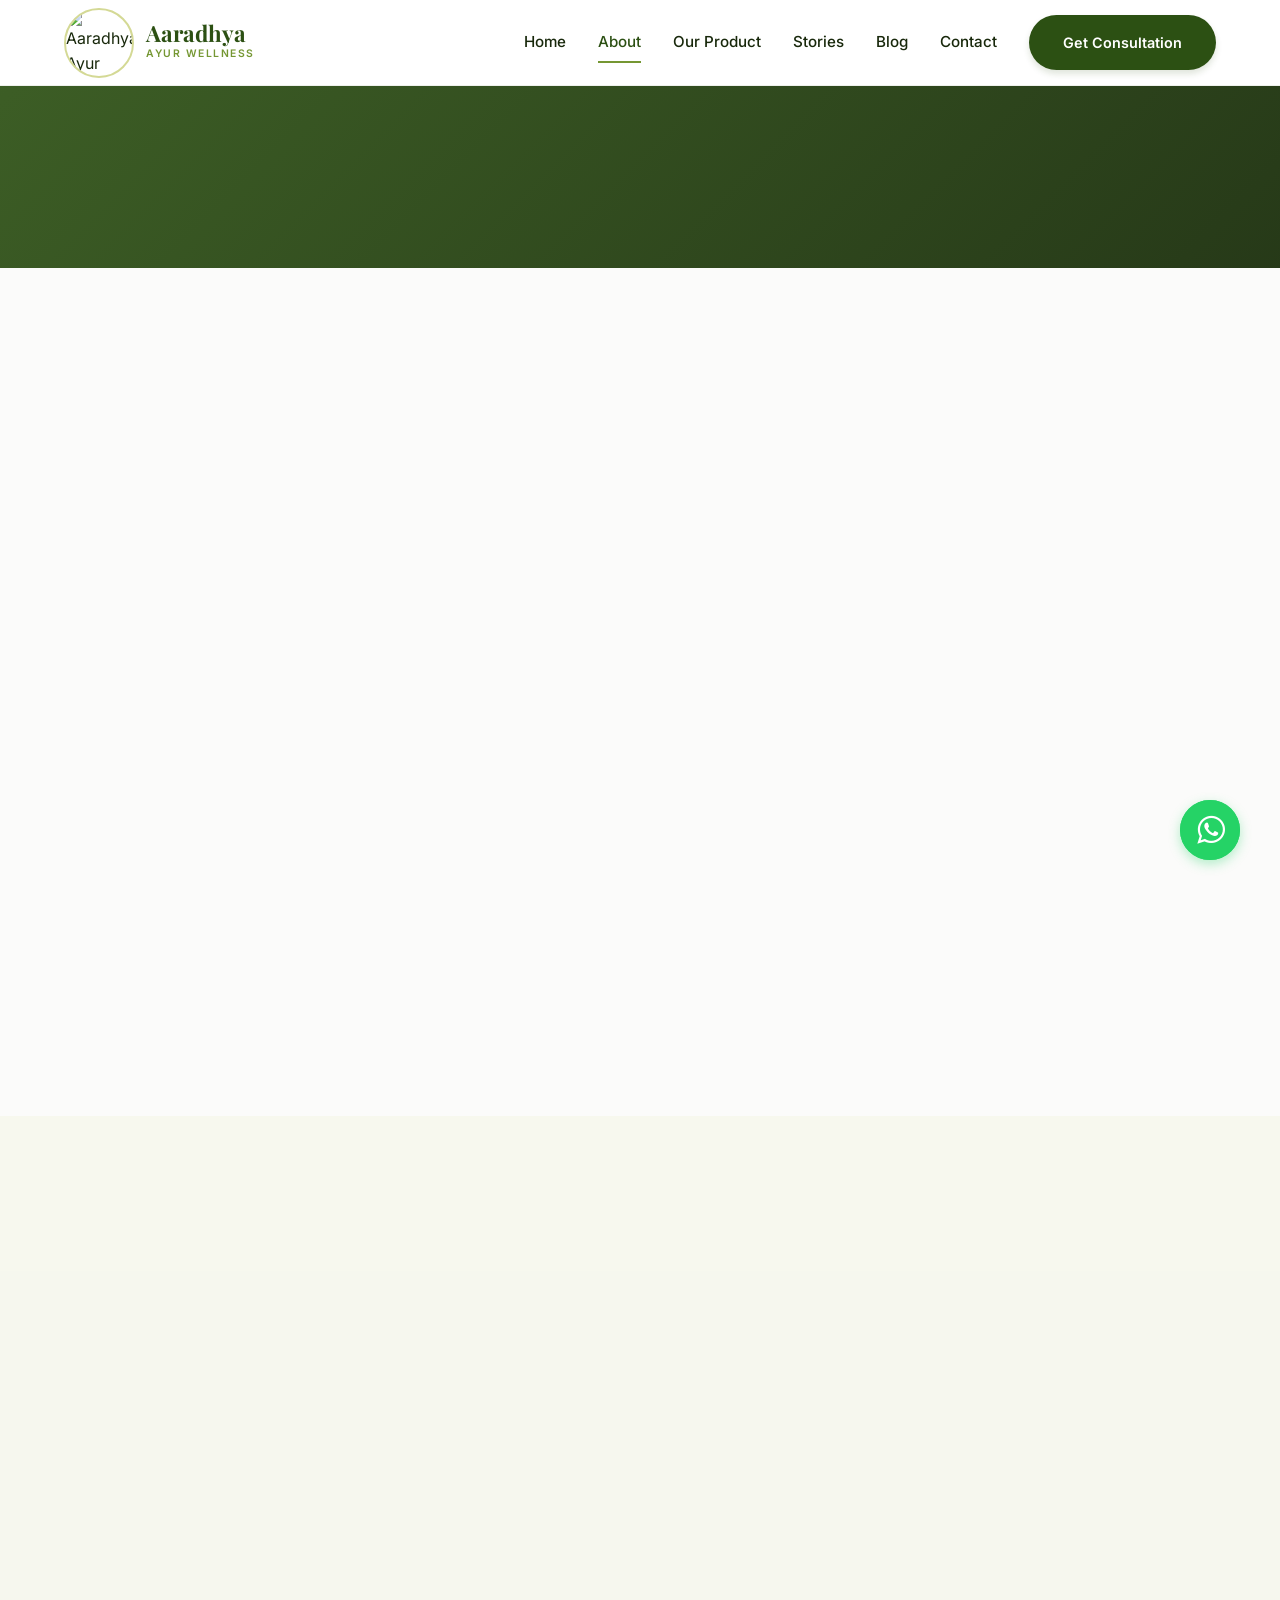
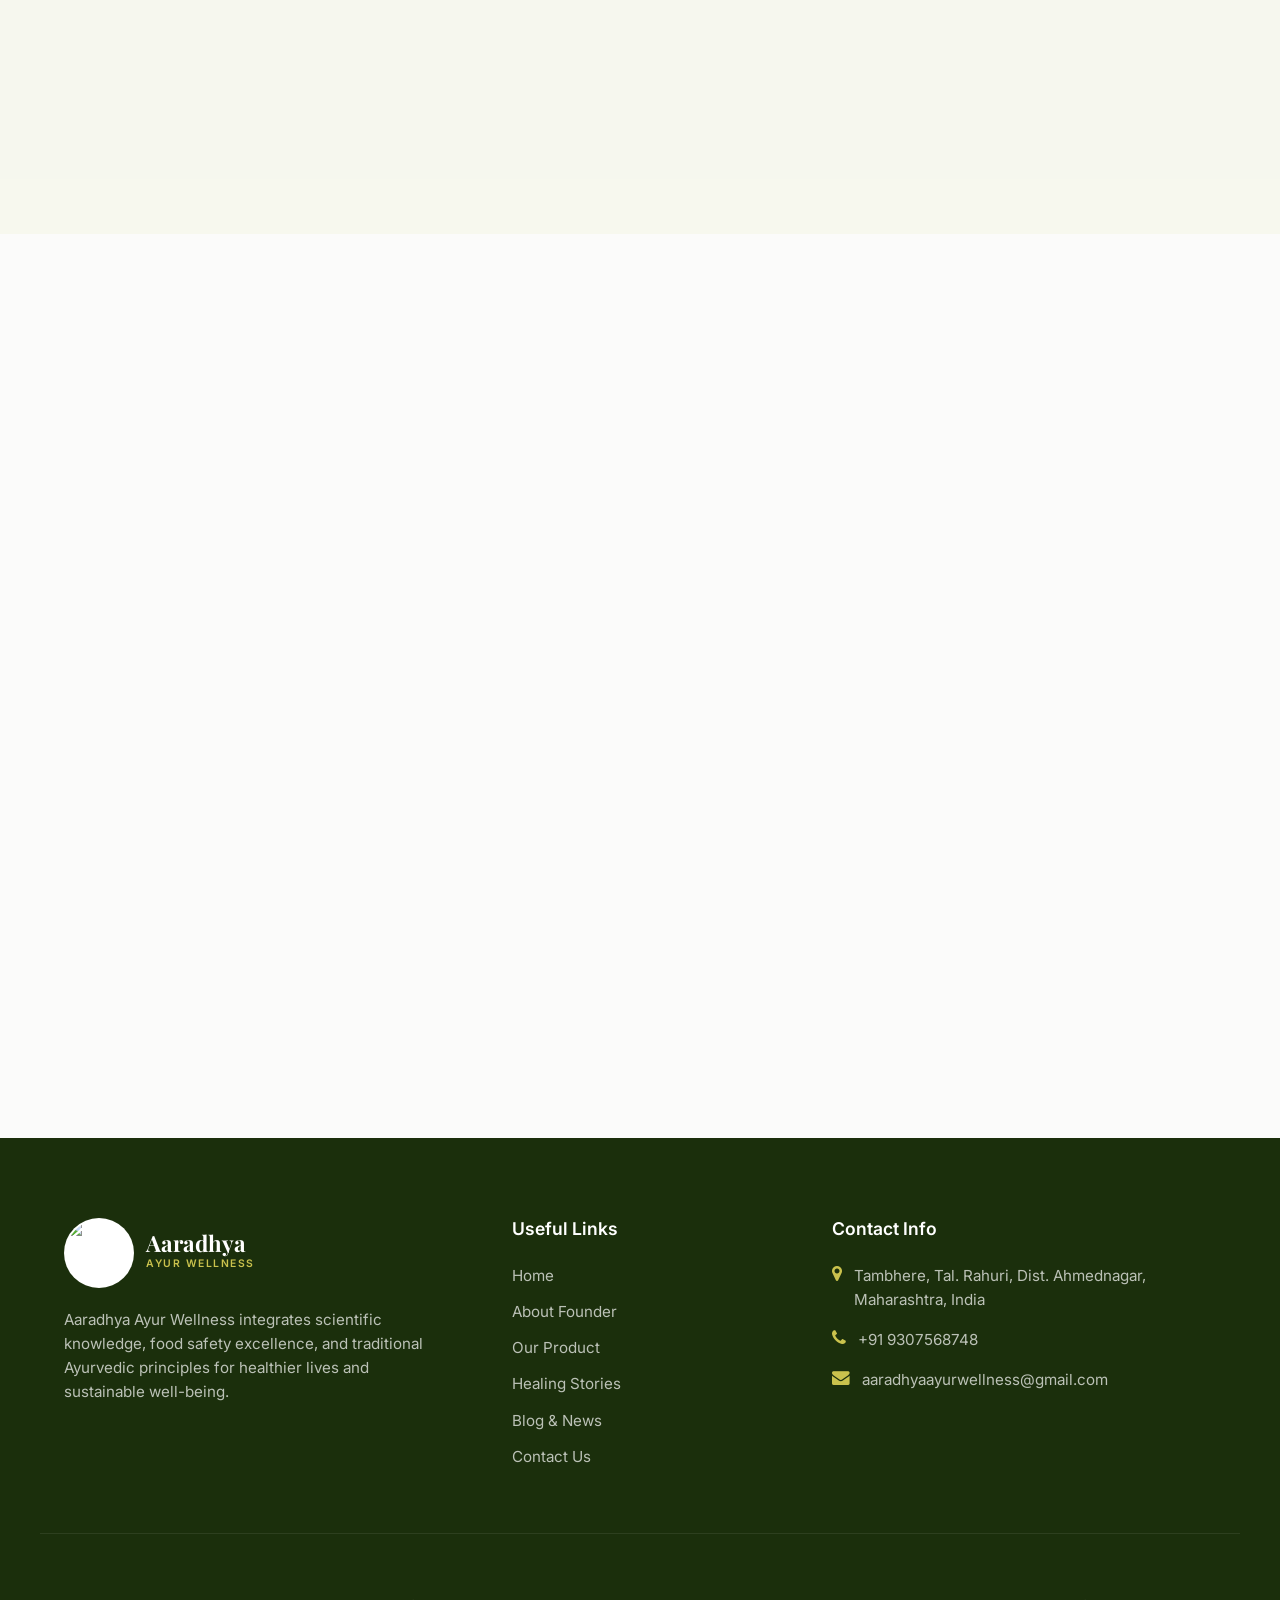
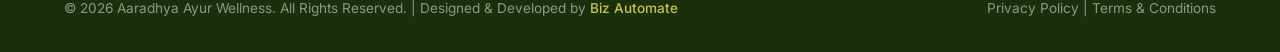
==== commit bbad25c3: "Update footer attribution name from Kyran Digital to Biz Automate while preserving link" ====
--- a/about.html
+++ b/about.html
@@ -12,7 +12,7 @@
   
   <!-- FontAwesome & CSS Stylesheets -->
   <link rel="stylesheet" href="https://cdnjs.cloudflare.com/ajax/libs/font-awesome/4.7.0/css/font-awesome.min.css">
-  <link rel="stylesheet" href="css/style.css">
+  <link rel="stylesheet" href="css/style.css?v=2.5">
 </head>
 <body>
 
@@ -257,7 +257,7 @@
     </div>
     
     <div class="container footer-bottom">
-      <p>&copy; 2026 Aaradhya Ayur Wellness. All Rights Reserved. | Designed & Developed by <a href="http://kyrandigital.com" target="_blank" rel="noopener noreferrer" style="color: var(--accent); font-weight: 500; text-decoration: none;">Kyran Digital</a></p>
+      <p>&copy; 2026 Aaradhya Ayur Wellness. All Rights Reserved. | Designed & Developed by <a href="http://kyrandigital.com" target="_blank" rel="noopener noreferrer" style="color: var(--accent); font-weight: 500; text-decoration: none;">Biz Automate</a></p>
       <div>
         <a href="privacy-policy.html">Privacy Policy</a> | <a href="terms-conditions.html">Terms & Conditions</a>
       </div>
--- a/css/style.css
+++ b/css/style.css
@@ -1591,11 +1591,15 @@
 
 /* Contact Page Form & Styling */
 .contact-grid {
+  display: grid;
   grid-template-columns: 1.2fr 1.8fr;
+  gap: 2.5rem;
+  width: 100%;
 }
 @media (max-width: 992px) {
   .contact-grid {
     grid-template-columns: 1fr;
+    gap: 2rem;
   }
 }
 .contact-info-panel {
@@ -1607,20 +1611,33 @@
   flex-direction: column;
   gap: 2.5rem;
   box-shadow: var(--shadow-md);
+  overflow: hidden;
+  width: 100%;
+  max-width: 100%;
+  box-sizing: border-box;
 }
 .contact-info-panel h3 {
   color: var(--text-light);
   font-size: 1.75rem;
+  word-break: break-word;
 }
 .contact-item {
   display: flex;
   align-items: flex-start;
   gap: 1.25rem;
+  min-width: 0;
+  width: 100%;
 }
 .contact-icon {
   font-size: 1.5rem;
   color: var(--accent);
   margin-top: 0.2rem;
+  min-width: 24px;
+  flex-shrink: 0;
+}
+.contact-item-text {
+  flex: 1;
+  min-width: 0;
 }
 .contact-item-text h4 {
   color: rgba(255, 255, 255, 0.7);
@@ -1634,6 +1651,12 @@
 .contact-item-text p {
   font-size: 1.05rem;
   line-height: 1.4;
+  word-break: break-word;
+  overflow-wrap: anywhere;
+}
+.contact-item-text a {
+  word-break: break-word;
+  overflow-wrap: anywhere;
 }
 
 .contact-form-panel {
@@ -1642,6 +1665,10 @@
   border: 1px solid var(--border-color);
   padding: 3rem;
   box-shadow: var(--shadow-sm);
+  min-width: 0;
+  width: 100%;
+  max-width: 100%;
+  box-sizing: border-box;
 }
 .form-title {
   margin-bottom: 2rem;
@@ -1653,8 +1680,22 @@
 .form-title p {
   color: var(--text-muted);
 }
+.form-row {
+  display: grid;
+  grid-template-columns: repeat(2, 1fr);
+  gap: 1.25rem;
+  margin-bottom: 1.25rem;
+  width: 100%;
+}
+@media (max-width: 768px) {
+  .form-row {
+    grid-template-columns: 1fr;
+    gap: 1.25rem;
+  }
+}
 .form-group {
   margin-bottom: 1.5rem;
+  width: 100%;
 }
 .form-label {
   display: block;
@@ -1667,6 +1708,8 @@
 }
 .form-control {
   width: 100%;
+  max-width: 100%;
+  box-sizing: border-box;
   padding: 0.85rem 1.25rem;
   border-radius: 8px;
   border: 1px solid var(--border-color);
@@ -1686,6 +1729,8 @@
 }
 .form-submit-btn {
   width: 100%;
+  max-width: 100%;
+  box-sizing: border-box;
   background-color: var(--primary);
   color: var(--text-light);
   border-radius: 8px;
@@ -1709,15 +1754,25 @@
   box-shadow: var(--shadow-sm);
   border: 1px solid var(--border-color);
   height: 400px;
-}
-
-/* Footer Section */
+  width: 100%;
+  max-width: 100%;
+  box-sizing: border-box;
+}
+.map-wrapper iframe {
+  width: 100%;
+  height: 100%;
+  border: 0;
+  display: block;
+}
+
+/* Footer Section - Original Dark Forest Theme */
 .footer {
   background-color: var(--bg-dark);
   color: rgba(255, 255, 255, 0.7);
   padding: 5rem 0 2rem 0;
   font-size: 0.95rem;
 }
+
 .footer-top {
   display: grid;
   grid-template-columns: 1.5fr 1fr 1.5fr;
@@ -1767,6 +1822,10 @@
   flex-direction: column;
   gap: 0.75rem;
 }
+.footer-links-list a {
+  color: rgba(255, 255, 255, 0.7);
+  transition: var(--transition-base);
+}
 .footer-links-list a:hover {
   color: var(--accent);
   padding-left: 4px;
@@ -1780,11 +1839,22 @@
   display: flex;
   align-items: flex-start;
   gap: 0.75rem;
+  min-width: 0;
+  word-break: break-word;
+  overflow-wrap: anywhere;
+}
+.footer-contact-item a,
+.footer-contact-item span {
+  min-width: 0;
+  word-break: break-word;
+  overflow-wrap: anywhere;
+  color: rgba(255, 255, 255, 0.7);
 }
 .footer-contact-icon {
   color: var(--accent);
   font-size: 1.1rem;
   margin-top: 2px;
+  flex-shrink: 0;
 }
 .footer-contact-item a:hover {
   color: var(--accent);
@@ -1800,9 +1870,64 @@
 }
 .footer-bottom a {
   color: rgba(255, 255, 255, 0.5);
+  transition: var(--transition-base);
 }
 .footer-bottom a:hover {
   color: var(--accent);
+}
+
+@media (max-width: 768px) {
+  .contact-info-panel {
+    padding: 2.25rem 1.5rem;
+    gap: 1.75rem;
+    border-radius: 12px;
+  }
+  .contact-info-panel h3 {
+    font-size: 1.4rem;
+  }
+  .contact-form-panel {
+    padding: 2rem 1.25rem;
+    border-radius: 12px;
+  }
+  .form-title {
+    margin-bottom: 1.5rem;
+  }
+  .form-title h3 {
+    font-size: 1.4rem;
+  }
+  .contact-item-text p {
+    font-size: 0.95rem;
+  }
+  .map-wrapper {
+    margin-top: 2.5rem;
+    height: 300px;
+    border-radius: 12px;
+  }
+  .footer {
+    padding: 4rem 0 2rem 0;
+  }
+  .footer-top {
+    gap: 2.25rem;
+    margin-bottom: 2.25rem;
+    padding-bottom: 2.25rem;
+  }
+  .footer-bottom {
+    flex-direction: column;
+    text-align: center;
+    gap: 1rem;
+  }
+}
+
+@media (max-width: 480px) {
+  .contact-info-panel {
+    padding: 1.75rem 1.25rem;
+  }
+  .contact-form-panel {
+    padding: 1.75rem 1rem;
+  }
+  .footer-contact-item {
+    padding: 0.55rem 0.75rem;
+  }
 }
 
 /* Floating Actions */
@@ -1837,6 +1962,23 @@
   border: 2px solid #25d366;
   animation: whatsapp-ripple 2s infinite ease-in-out;
   pointer-events: none;
+}
+
+@media (max-width: 768px) {
+  .whatsapp-floating {
+    bottom: 1.5rem;
+    right: 1.25rem;
+    width: 52px;
+    height: 52px;
+    font-size: 1.75rem;
+  }
+  .scroll-to-top-btn {
+    bottom: 5.5rem;
+    right: 1.25rem;
+    width: 48px;
+    height: 48px;
+    font-size: 1.1rem;
+  }
 }
 @keyframes whatsapp-ripple {
   0% { transform: scale(1); opacity: 0.8; }
@@ -2034,6 +2176,8 @@
   padding: 3.5rem 4rem;
   border: 1px solid var(--border-color);
   box-shadow: 0 10px 30px -5px rgba(44, 80, 19, 0.06);
+  box-sizing: border-box;
+  width: 100%;
 }
 
 .legal-meta {
@@ -2041,8 +2185,8 @@
   flex-wrap: wrap;
   align-items: center;
   justify-content: space-between;
-  gap: 1rem;
-  padding-bottom: 1.5rem;
+  gap: 0.75rem;
+  padding-bottom: 1.25rem;
   margin-bottom: 2.25rem;
   border-bottom: 1px solid var(--border-color);
 }
@@ -2060,12 +2204,13 @@
 }
 
 .legal-updated {
-  font-size: 0.9rem;
+  font-size: 0.88rem;
   color: var(--text-muted);
+  font-weight: 500;
 }
 
 .legal-block {
-  margin-bottom: 2.5rem;
+  margin-bottom: 2.25rem;
 }
 
 .legal-block:last-child {
@@ -2073,16 +2218,18 @@
 }
 
 .legal-block h2 {
-  font-family: var(--font-sans);
-  font-size: 1.35rem;
+  font-family: var(--font-sans) !important;
+  font-size: 1.25rem;
   font-weight: 700;
   color: var(--primary);
-  margin-bottom: 1rem;
-  padding-bottom: 0.4rem;
-  border-bottom: 2px solid rgba(117, 151, 51, 0.15);
-  display: flex;
-  align-items: center;
-  gap: 0.6rem;
+  margin-bottom: 0.85rem;
+  padding-bottom: 0.5rem;
+  border-bottom: 2px solid rgba(117, 151, 51, 0.18);
+  display: flex;
+  align-items: flex-start;
+  gap: 0.65rem;
+  line-height: 1.35;
+  word-break: break-word;
 }
 
 .legal-block h2::after {
@@ -2091,25 +2238,31 @@
 
 .legal-block h2 i {
   color: var(--secondary);
-  font-size: 1.15rem;
+  font-size: 1.1rem;
+  margin-top: 0.18rem;
+  flex-shrink: 0;
 }
 
 .legal-block p {
   color: #33442a;
-  font-size: 1rem;
-  line-height: 1.75;
-  margin-bottom: 1rem;
+  font-size: 0.98rem;
+  line-height: 1.7;
+  margin-bottom: 0.85rem;
+  word-break: break-word;
 }
 
 .legal-block ul {
-  margin: 0.75rem 0 1.25rem 1.5rem;
+  margin: 0.75rem 0 1.25rem 1.25rem;
+  padding-left: 0;
   color: #33442a;
 }
 
 .legal-block ul li {
-  margin-bottom: 0.6rem;
-  line-height: 1.65;
-  font-size: 0.98rem;
+  margin-bottom: 0.65rem;
+  line-height: 1.6;
+  font-size: 0.95rem;
+  padding-left: 0.25rem;
+  word-break: break-word;
 }
 
 .legal-block ul li strong {
@@ -2117,13 +2270,15 @@
 }
 
 .legal-notice-box {
-  background: rgba(44, 80, 19, 0.04);
+  background: rgba(117, 151, 51, 0.08);
   border-left: 4px solid var(--secondary);
-  padding: 1.25rem 1.5rem;
-  border-radius: 0 12px 12px 0;
-  margin: 1.5rem 0;
+  padding: 1.15rem 1.25rem;
+  border-radius: 0 10px 10px 0;
+  margin: 1.25rem 0;
   font-size: 0.95rem;
+  line-height: 1.6;
   color: #2b3d22;
+  word-break: break-word;
 }
 
 .legal-notice-box strong {
@@ -2132,59 +2287,113 @@
 
 .legal-contact-grid {
   display: grid;
-  grid-template-columns: repeat(auto-fit, minmax(240px, 1fr));
+  grid-template-columns: repeat(auto-fit, minmax(250px, 1fr));
   gap: 1.25rem;
-  margin-top: 1.25rem;
+  margin-top: 1.5rem;
+  width: 100%;
 }
 
 .legal-contact-card {
   background: #fbfbfa;
   border: 1px solid var(--border-color);
+  border-radius: 12px;
+  padding: 1.25rem;
+  display: flex;
+  align-items: flex-start;
+  gap: 1rem;
+  transition: var(--transition-base);
+  box-sizing: border-box;
+}
+
+.legal-contact-card:hover {
+  border-color: var(--secondary);
+  background: #ffffff;
+  box-shadow: var(--shadow-sm);
+  transform: translateY(-2px);
+}
+
+.legal-contact-icon {
+  width: 40px;
+  height: 40px;
+  min-width: 40px;
   border-radius: 10px;
-  padding: 1.25rem;
-  display: flex;
-  align-items: flex-start;
-  gap: 0.85rem;
-}
-
-.legal-contact-card i {
-  font-size: 1.25rem;
-  color: var(--secondary);
-  margin-top: 0.2rem;
-}
-
-.legal-contact-card div h4 {
+  background-color: rgba(117, 151, 51, 0.12);
+  color: var(--primary);
+  display: flex;
+  align-items: center;
+  justify-content: center;
+  font-size: 1.15rem;
+  flex-shrink: 0;
+}
+
+.legal-contact-details {
+  display: flex;
+  flex-direction: column;
+  justify-content: center;
+  min-height: 40px;
+}
+
+.legal-contact-details h4 {
   font-family: var(--font-sans);
   font-size: 0.95rem;
   font-weight: 600;
   color: var(--primary);
-  margin-bottom: 0.25rem;
-}
-
-.legal-contact-card div p,
-.legal-contact-card div a {
+  margin: 0 0 0.25rem 0;
+  line-height: 1.25;
+}
+
+.legal-contact-details p {
   font-size: 0.88rem;
   color: var(--text-muted);
-  line-height: 1.4;
-}
-
-.legal-contact-card div a:hover {
+  line-height: 1.45;
+  margin: 0;
+  word-break: break-word;
+}
+
+.legal-contact-details a {
+  color: var(--text-muted);
+  text-decoration: none;
+  transition: color 0.2s ease;
+}
+
+.legal-contact-details a:hover {
   color: var(--primary);
   text-decoration: underline;
 }
 
 @media (max-width: 768px) {
   .legal-section {
-    padding: 3rem 0 4rem 0;
+    padding: 2.5rem 0 3.5rem 0;
   }
   .legal-card {
-    padding: 2rem 1.5rem;
+    padding: 1.75rem 1.25rem;
     border-radius: 12px;
   }
+  .legal-meta {
+    flex-direction: column;
+    align-items: flex-start;
+    gap: 0.5rem;
+    margin-bottom: 1.5rem;
+    padding-bottom: 1rem;
+  }
+  .legal-block {
+    margin-bottom: 1.75rem;
+  }
   .legal-block h2 {
-    font-size: 1.2rem;
+    font-size: 1.15rem;
+  }
+  .legal-block p,
+  .legal-block ul li {
+    font-size: 0.95rem;
+    line-height: 1.65;
   }
   .legal-contact-grid {
     grid-template-columns: 1fr;
   }
 }
+
+@media (max-width: 480px) {
+  .legal-card {
+    padding: 1.5rem 1rem;
+  }
+}
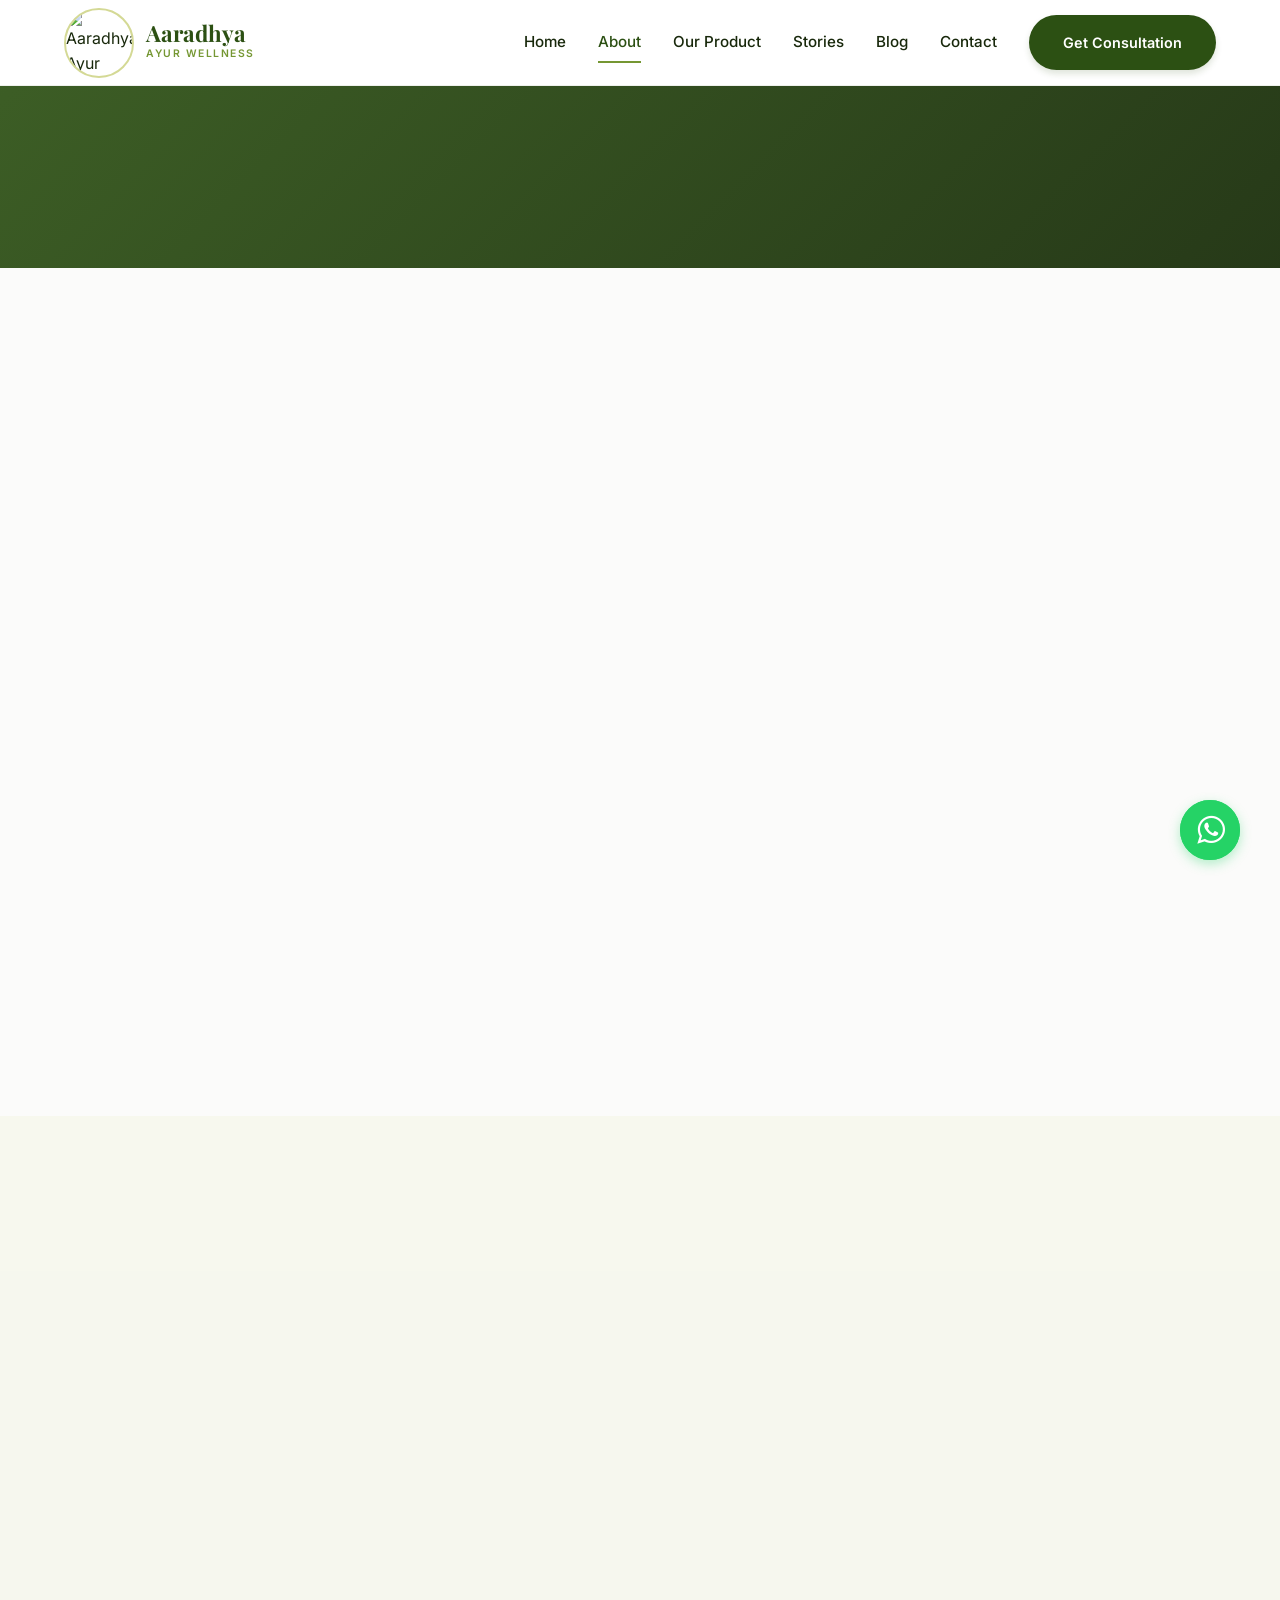
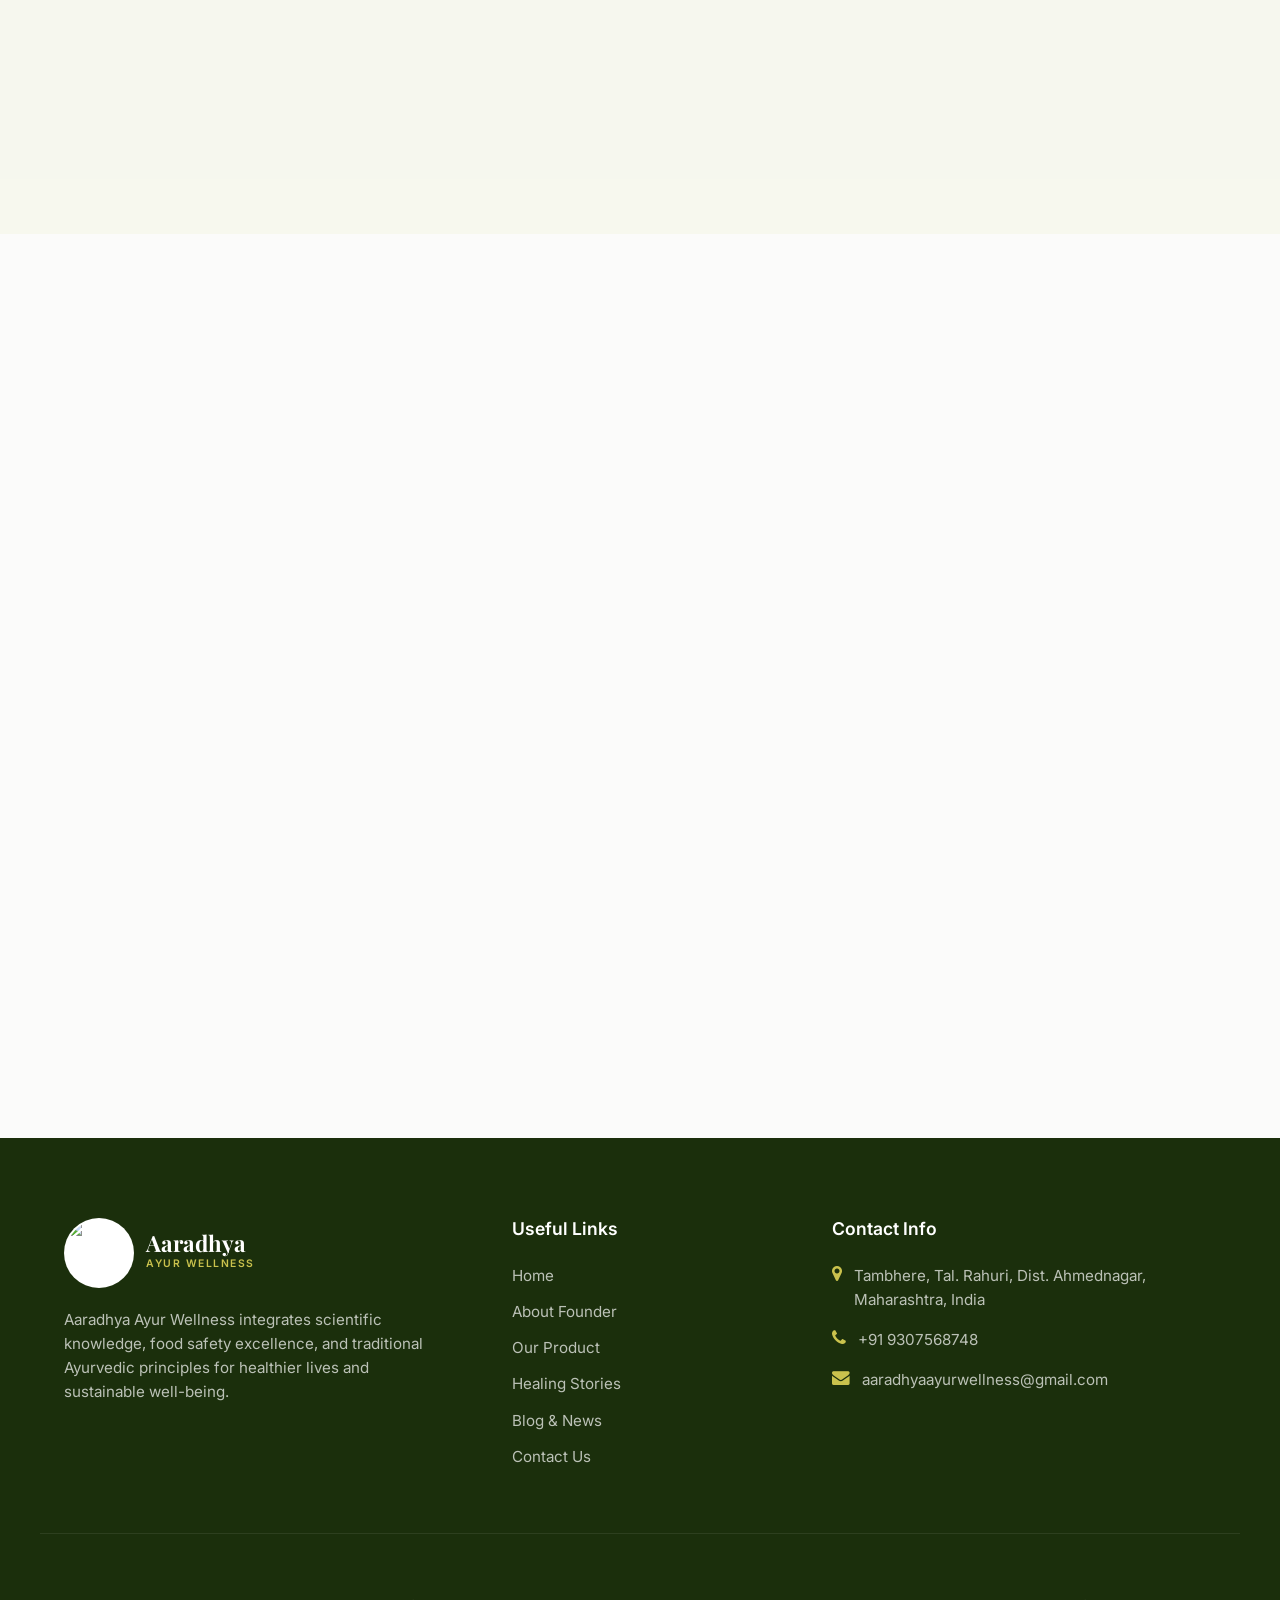
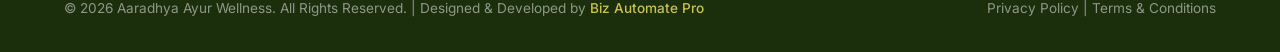
==== commit ccd08b79: "Update footer attribution to Biz Automate Pro with link to https://bizautomatepro.in/" ====
--- a/about.html
+++ b/about.html
@@ -257,7 +257,7 @@
     </div>
     
     <div class="container footer-bottom">
-      <p>&copy; 2026 Aaradhya Ayur Wellness. All Rights Reserved. | Designed & Developed by <a href="http://kyrandigital.com" target="_blank" rel="noopener noreferrer" style="color: var(--accent); font-weight: 500; text-decoration: none;">Biz Automate</a></p>
+      <p>&copy; 2026 Aaradhya Ayur Wellness. All Rights Reserved. | Designed & Developed by <a href="https://bizautomatepro.in/" target="_blank" rel="noopener noreferrer" style="color: var(--accent); font-weight: 500; text-decoration: none;">Biz Automate Pro</a></p>
       <div>
         <a href="privacy-policy.html">Privacy Policy</a> | <a href="terms-conditions.html">Terms & Conditions</a>
       </div>
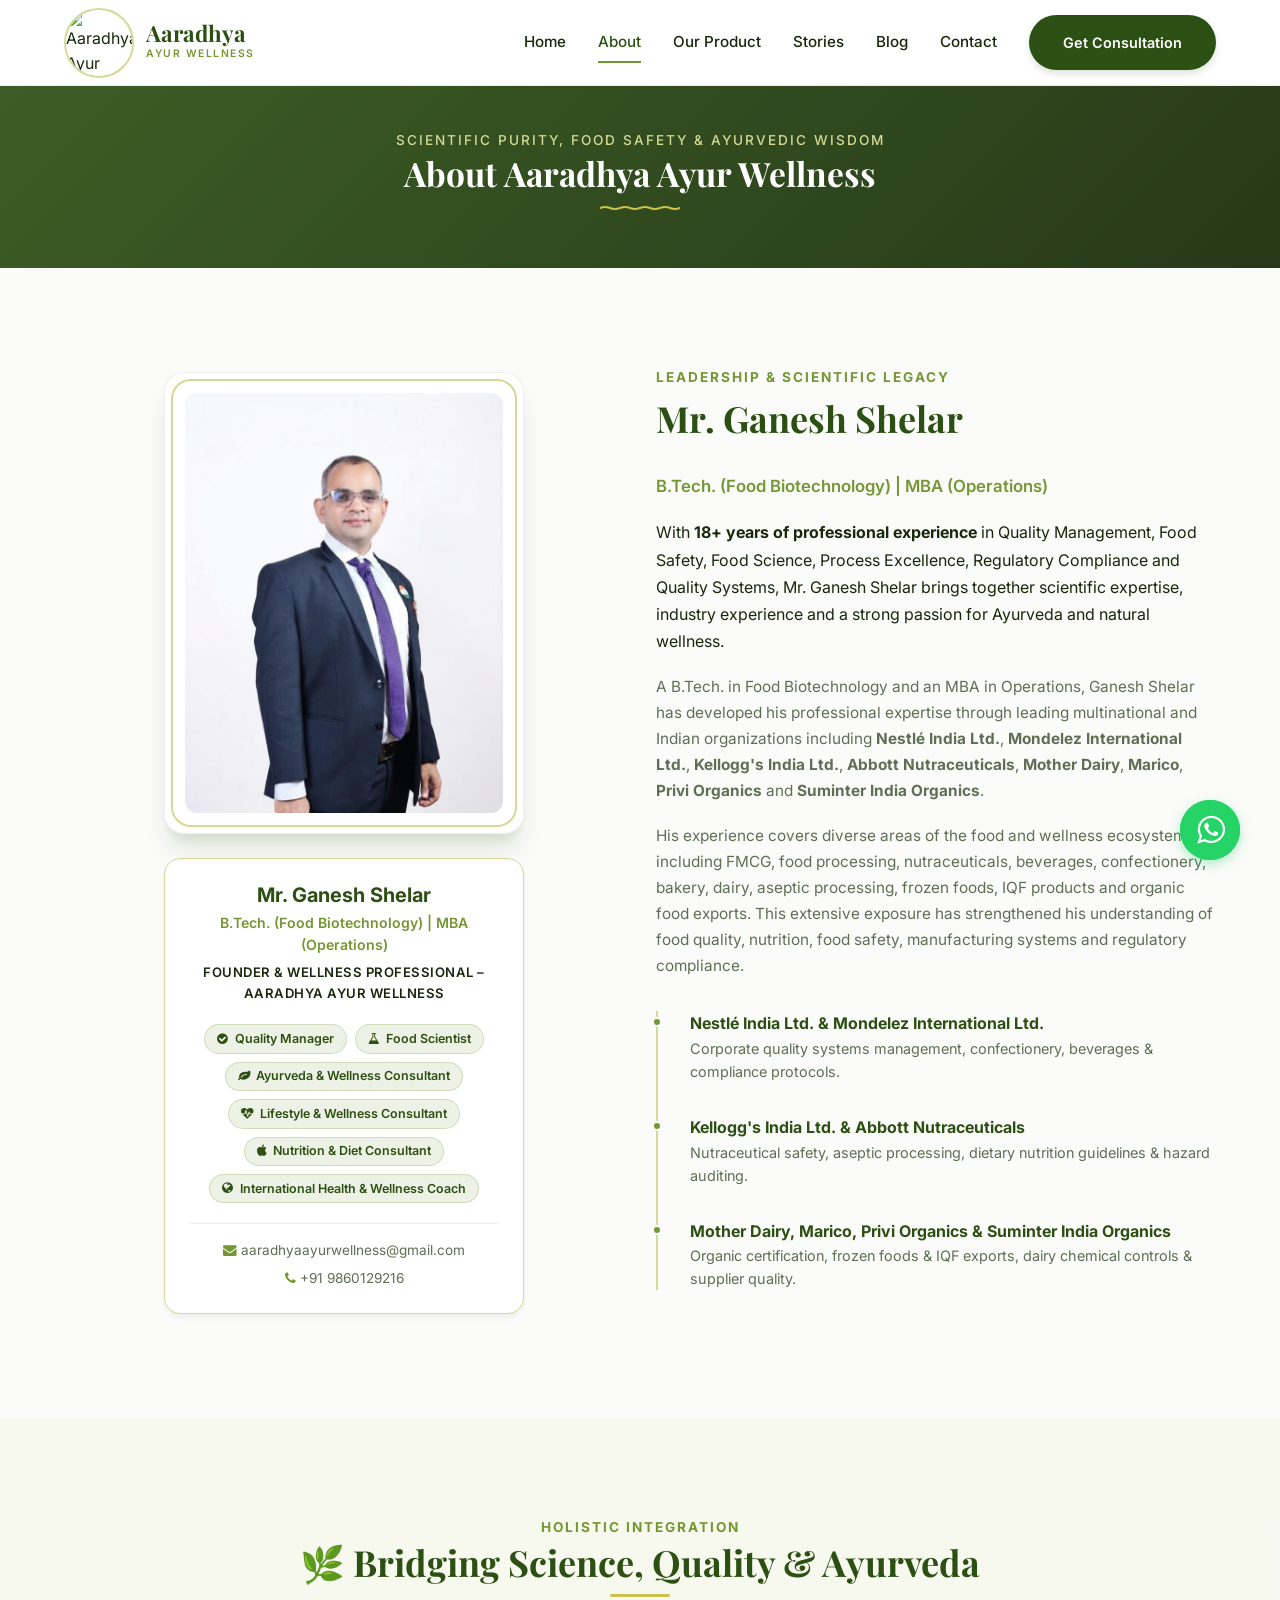
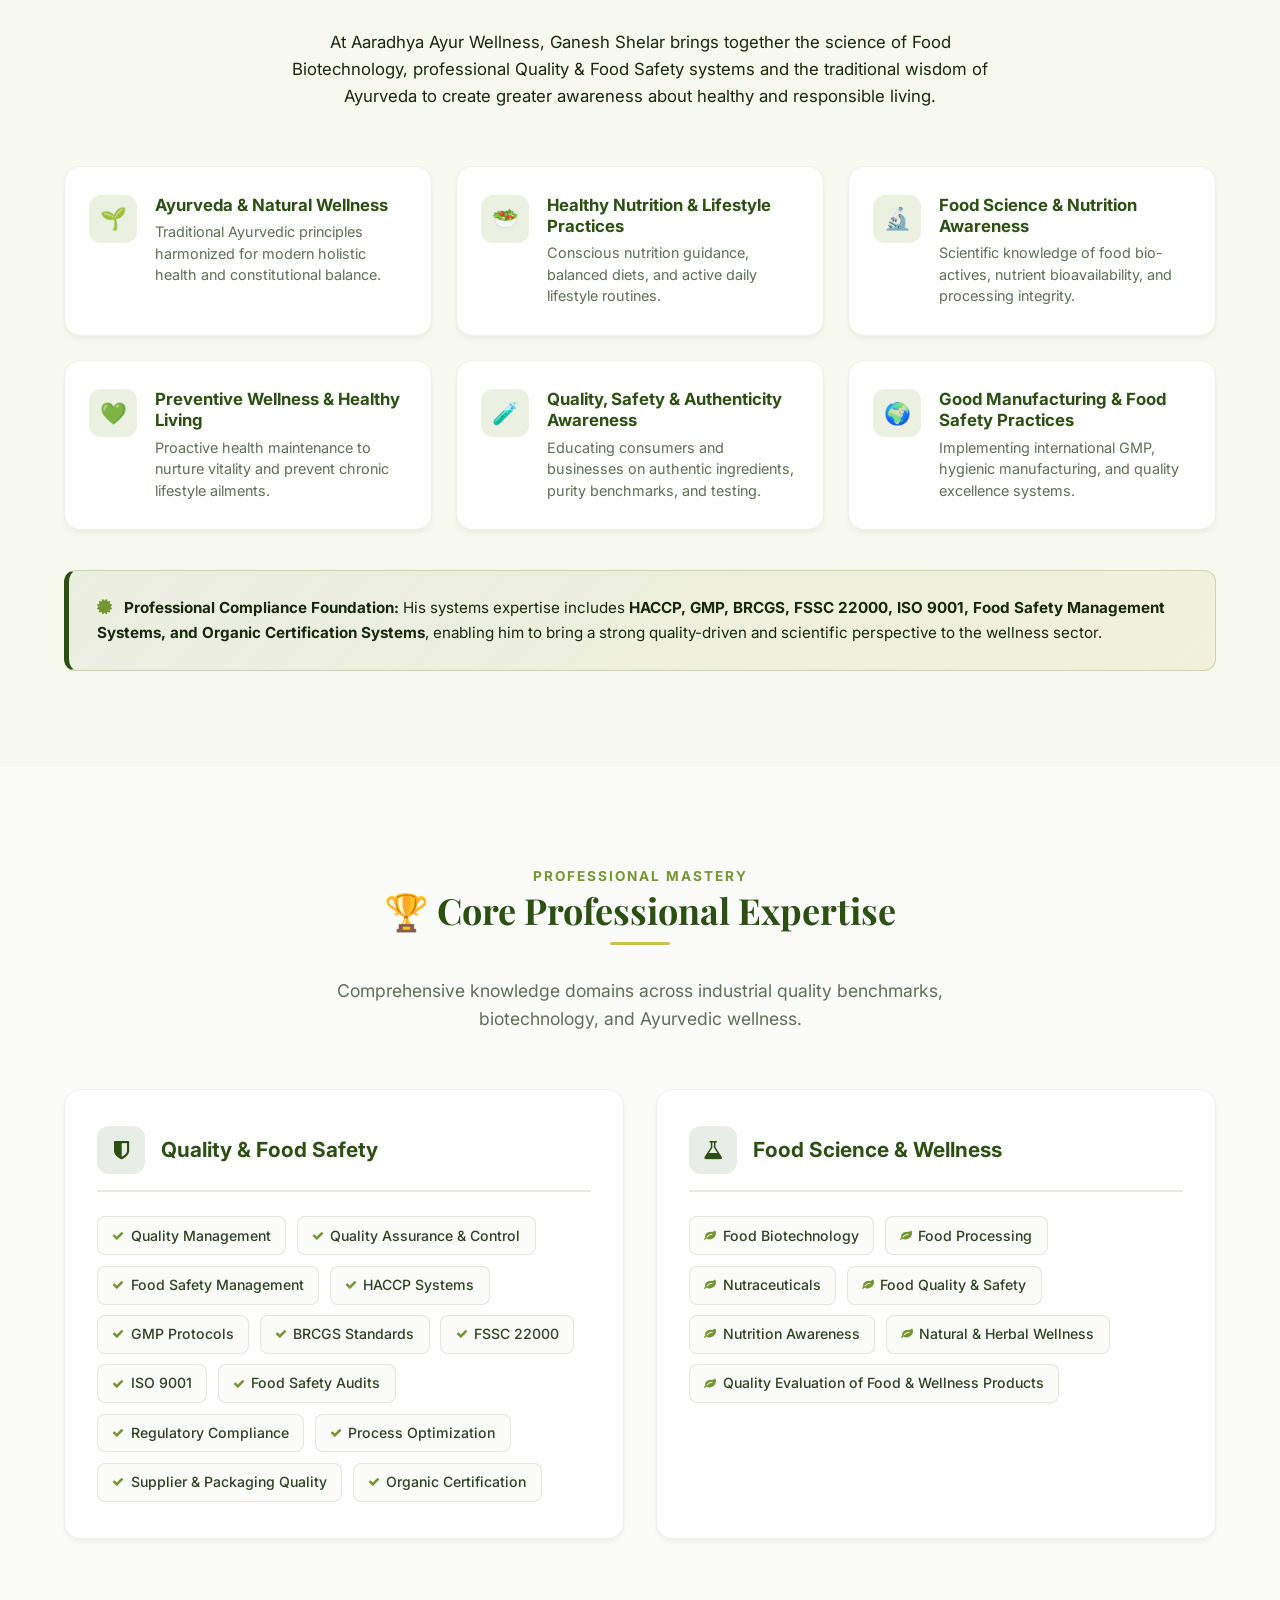
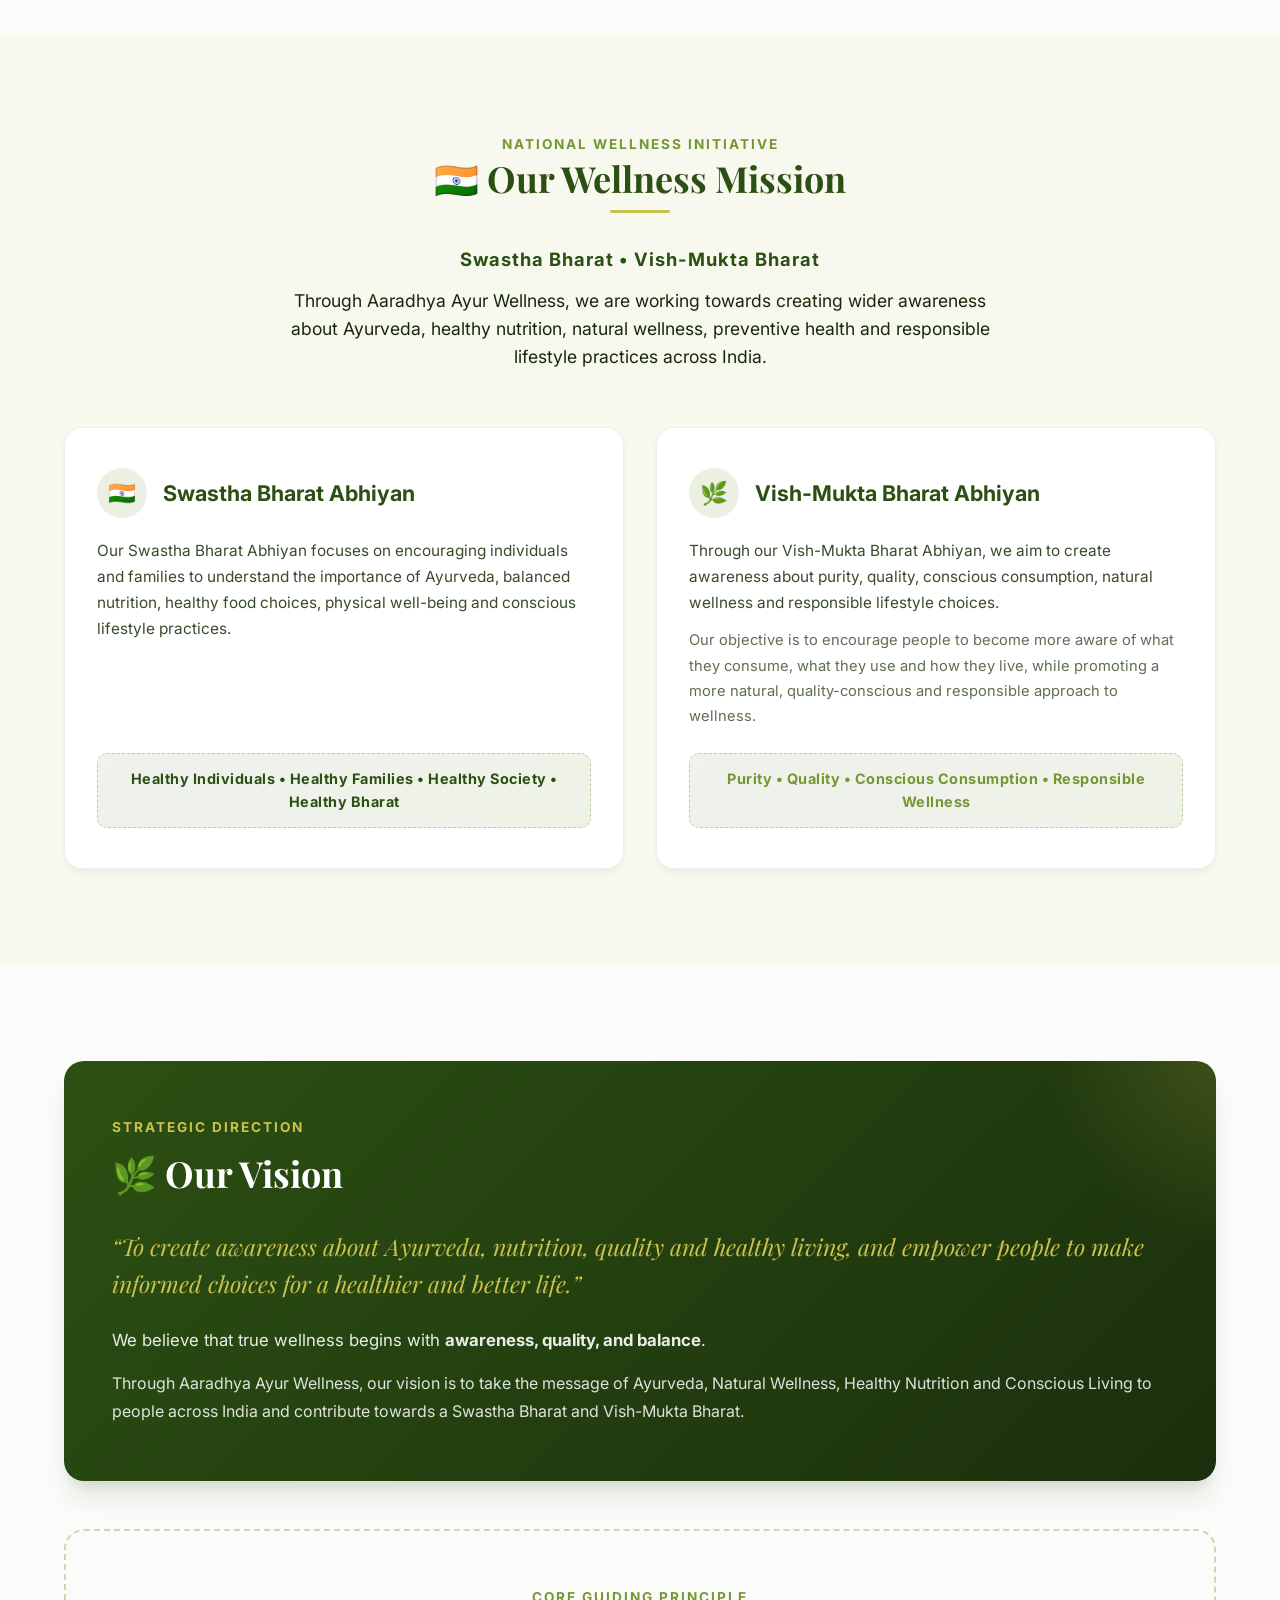
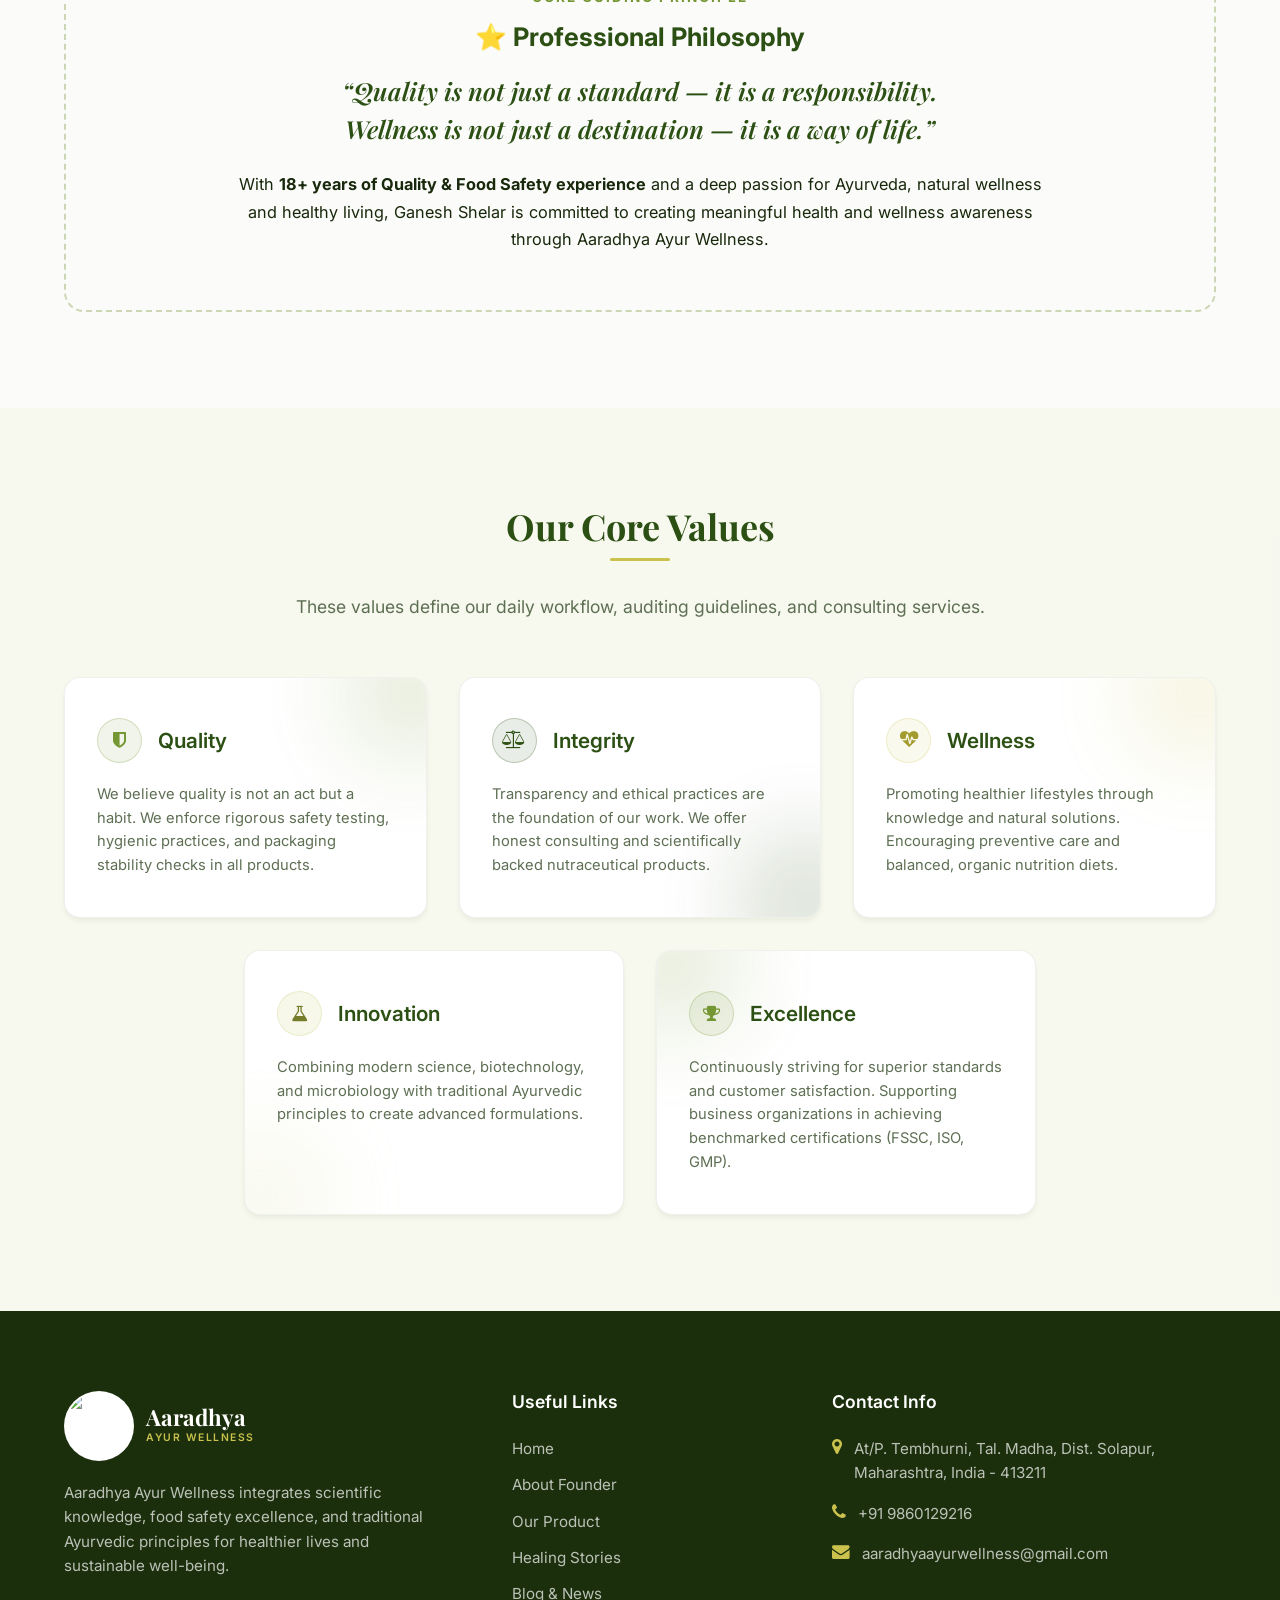
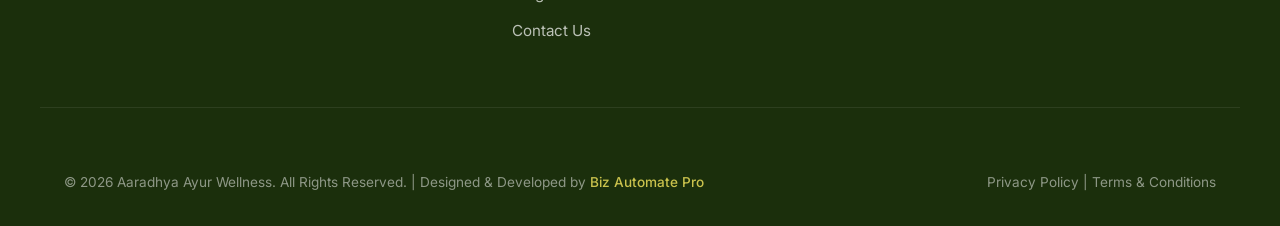
==== commit a60e3b37: "Update About Founder profile, portrait photo, 18+ yrs experience, new address, Google Map location, " ====
--- a/about.html
+++ b/about.html
@@ -3,8 +3,8 @@
 <head>
   <meta charset="UTF-8">
   <meta name="viewport" content="width=device-width, initial-scale=1.0">
-  <meta name="description" content="Learn about Ganesh Bhaskar Shelar, the founder of Aaradhya Ayur Wellness, and our commitment to combining scientific food safety and Ayurvedic solutions.">
-  <meta name="keywords" content="Ganesh Bhaskar Shelar, Abbott, Nestle, Kellogg, Mondelez, Food Safety, Quality Assurance, About Aaradhya Ayur Wellness">
+  <meta name="description" content="Learn about Mr. Ganesh Shelar, Founder of Aaradhya Ayur Wellness. With 18+ years of expertise in Food Safety, Quality Systems, and Biotechnology, bridging Science with Ayurveda.">
+  <meta name="keywords" content="Mr. Ganesh Shelar, Ganesh Shelar, Aaradhya Ayur Wellness, Food Safety, Quality Management, Food Biotechnology, Ayurveda Consultant, Swastha Bharat, Vish-Mukta Bharat, Abbott, Nestle, Kellogg, Mondelez">
   <title>About Us | Aaradhya Ayur Wellness</title>
   
   <!-- Favicon -->
@@ -12,12 +12,12 @@
   
   <!-- FontAwesome & CSS Stylesheets -->
   <link rel="stylesheet" href="https://cdnjs.cloudflare.com/ajax/libs/font-awesome/4.7.0/css/font-awesome.min.css">
-  <link rel="stylesheet" href="css/style.css?v=2.5">
+  <link rel="stylesheet" href="css/style.css?v=3.0">
 </head>
 <body>
 
   <!-- Floating WhatsApp Action -->
-  <a href="https://wa.me/919307568748" class="whatsapp-floating" target="_blank" rel="noopener noreferrer" aria-label="Contact us on WhatsApp">
+  <a href="https://wa.me/919860129216" class="whatsapp-floating" target="_blank" rel="noopener noreferrer" aria-label="Contact us on WhatsApp">
     <i class="fa fa-whatsapp"></i>
     <div class="ripple"></div>
   </a>
@@ -50,7 +50,7 @@
   <!-- Inner Hero Section -->
   <section class="inner-hero">
     <div class="container">
-      <p class="reveal">Scientific Purity & Tradition</p>
+      <p class="reveal">Scientific Purity, Food Safety & Ayurvedic Wisdom</p>
       <h1 class="reveal">About Aaradhya Ayur Wellness</h1>
     </div>
   </section>
@@ -58,97 +58,275 @@
   <!-- Founder Profile Section -->
   <section id="about-founder">
     <div class="container grid grid-2 why-us-grid">
-      <div class="reveal" style="display: flex; flex-direction: column; align-items: center; justify-content: center;">
+      <div class="reveal" style="display: flex; flex-direction: column; align-items: center; justify-content: flex-start;">
         <div class="founder-frame">
-          <img src="images/founder.jpg" alt="Mr. Ganesh Bhaskar Shelar - Founder of Aaradhya Ayur Wellness">
-        </div>
-        <div class="card" style="margin-top: 2rem; padding: 1.5rem; text-align: center; border-color: var(--sage);">
-          <h4 style="font-family: var(--font-sans); font-weight: 700; color: var(--primary);">Ganesh Bhaskar Shelar</h4>
-          <p style="font-size: 0.85rem; color: var(--text-muted); font-weight: 500; text-transform: uppercase; margin-top: 0.25rem;">Founder & Managing Director</p>
-          <p style="font-size: 0.9rem; color: var(--text-muted); margin-top: 0.5rem;"><i class="fa fa-envelope" aria-hidden="true"></i> aaradhyaayurwellness@gmail.com</p>
+          <img src="images/founder.jpg" alt="Mr. Ganesh Shelar - Founder of Aaradhya Ayur Wellness">
+        </div>
+        <div class="card" style="margin-top: 1.5rem; padding: 1.5rem; text-align: center; border-color: var(--sage); width: 100%; max-width: 360px; box-sizing: border-box;">
+          <h4 style="font-family: var(--font-sans); font-weight: 700; color: var(--primary); font-size: 1.25rem;">Mr. Ganesh Shelar</h4>
+          <p style="font-size: 0.88rem; color: var(--secondary); font-weight: 600; margin-top: 0.25rem;">B.Tech. (Food Biotechnology) | MBA (Operations)</p>
+          <p style="font-size: 0.82rem; color: var(--text-dark); font-weight: 600; text-transform: uppercase; letter-spacing: 0.5px; margin-top: 0.35rem;">Founder & Wellness Professional – Aaradhya Ayur Wellness</p>
+          
+          <div class="role-badges-wrap">
+            <span class="role-badge"><i class="fa fa-check-circle" aria-hidden="true"></i> Quality Manager</span>
+            <span class="role-badge"><i class="fa fa-flask" aria-hidden="true"></i> Food Scientist</span>
+            <span class="role-badge"><i class="fa fa-leaf" aria-hidden="true"></i> Ayurveda & Wellness Consultant</span>
+            <span class="role-badge"><i class="fa fa-heartbeat" aria-hidden="true"></i> Lifestyle & Wellness Consultant</span>
+            <span class="role-badge"><i class="fa fa-apple" aria-hidden="true"></i> Nutrition & Diet Consultant</span>
+            <span class="role-badge"><i class="fa fa-globe" aria-hidden="true"></i> International Health & Wellness Coach</span>
+          </div>
+
+          <div style="margin-top: 1.25rem; padding-top: 1rem; border-top: 1px solid var(--border-color); font-size: 0.85rem; color: var(--text-muted); display: flex; flex-direction: column; gap: 0.35rem;">
+            <span><i class="fa fa-envelope" aria-hidden="true" style="color: var(--secondary);"></i> aaradhyaayurwellness@gmail.com</span>
+            <span><i class="fa fa-phone" aria-hidden="true" style="color: var(--secondary);"></i> +91 9860129216</span>
+          </div>
         </div>
       </div>
       
       <div class="why-us-content reveal">
-        <span style="color: var(--secondary); font-weight: 700; text-transform: uppercase; letter-spacing: 2px; font-size: 0.85rem;">About the Founder</span>
-        <h2 style="margin-top: 0.5rem; padding-bottom: 0; line-height: 1.2;">Mr. Ganesh Bhaskar Shelar</h2>
-        <p style="font-size: 1.05rem; font-weight: 600; color: var(--secondary); margin-top: 0.5rem; margin-bottom: 1.5rem;">MBA (Operations Management) | B.Tech. Agricultural Biotechnology</p>
+        <span style="color: var(--secondary); font-weight: 700; text-transform: uppercase; letter-spacing: 2px; font-size: 0.85rem;">Leadership & Scientific Legacy</span>
+        <h2 style="margin-top: 0.5rem; padding-bottom: 0; line-height: 1.2;">Mr. Ganesh Shelar</h2>
+        <p style="font-size: 1.05rem; font-weight: 600; color: var(--secondary); margin-top: 0.5rem; margin-bottom: 1.25rem;">B.Tech. (Food Biotechnology) | MBA (Operations)</p>
         
-        <p style="color: var(--text-muted); margin-bottom: 1.25rem;">
-          Mr. Ganesh Shelar is a seasoned Quality Control, Quality Assurance, and Food Safety professional with <strong>over 16 years of rich experience</strong> in multinational and leading Indian organizations. 
-        </p>
-        <p style="color: var(--text-muted); margin-bottom: 1.25rem;">
-          His professional journey reflects excellence in implementing advanced quality management systems, food safety audits, process optimization, and regulatory compliance. Throughout his career, he has managed quality benchmarks at:
+        <p style="color: var(--text-dark); margin-bottom: 1.15rem; font-size: 1rem; line-height: 1.7;">
+          With <strong>18+ years of professional experience</strong> in Quality Management, Food Safety, Food Science, Process Excellence, Regulatory Compliance and Quality Systems, Mr. Ganesh Shelar brings together scientific expertise, industry experience and a strong passion for Ayurveda and natural wellness.
+        </p>
+        <p style="color: var(--text-muted); margin-bottom: 1.15rem; font-size: 0.96rem; line-height: 1.7;">
+          A B.Tech. in Food Biotechnology and an MBA in Operations, Ganesh Shelar has developed his professional expertise through leading multinational and Indian organizations including <strong>Nestlé India Ltd.</strong>, <strong>Mondelez International Ltd.</strong>, <strong>Kellogg's India Ltd.</strong>, <strong>Abbott Nutraceuticals</strong>, <strong>Mother Dairy</strong>, <strong>Marico</strong>, <strong>Privi Organics</strong> and <strong>Suminter India Organics</strong>.
+        </p>
+        <p style="color: var(--text-muted); margin-bottom: 1.5rem; font-size: 0.96rem; line-height: 1.7;">
+          His experience covers diverse areas of the food and wellness ecosystem, including FMCG, food processing, nutraceuticals, beverages, confectionery, bakery, dairy, aseptic processing, frozen foods, IQF products and organic food exports. This extensive exposure has strengthened his understanding of food quality, nutrition, food safety, manufacturing systems and regulatory compliance.
         </p>
         
         <!-- Experience Timeline/Companies -->
         <div class="timeline">
           <div class="timeline-item">
-            <div class="timeline-company">Nestlé India Limited & Mondelez International</div>
-            <div class="timeline-role">Corporate quality systems management & compliance protocols.</div>
+            <div class="timeline-company">Nestlé India Ltd. & Mondelez International Ltd.</div>
+            <div class="timeline-role">Corporate quality systems management, confectionery, beverages & compliance protocols.</div>
           </div>
           <div class="timeline-item">
-            <div class="timeline-company">Kellogg's India & Abbott Nutraceuticals</div>
-            <div class="timeline-role">Food processing safety, infant nutrition guidelines, and hazard auditing.</div>
+            <div class="timeline-company">Kellogg's India Ltd. & Abbott Nutraceuticals</div>
+            <div class="timeline-role">Nutraceutical safety, aseptic processing, dietary nutrition guidelines & hazard auditing.</div>
           </div>
           <div class="timeline-item">
             <div class="timeline-company">Mother Dairy, Marico, Privi Organics & Suminter India Organics</div>
-            <div class="timeline-role">Organic fruit/vegetable export standards, dairy chemical control, and packaging validation.</div>
-          </div>
-        </div>
-      </div>
-    </div>
-  </section>
-
-  <!-- Vision & Mission Section -->
-  <section class="section-muted" id="vision-mission">
-    <div class="container grid grid-2 why-us-grid">
-      <div class="why-us-content reveal">
-        <span style="color: var(--secondary); font-weight: 700; text-transform: uppercase; letter-spacing: 2px; font-size: 0.85rem;">Strategic Direction</span>
-        <h2 style="margin-top: 0.5rem; padding-bottom: 0;">Our Vision & Mission</h2>
-        
-        <div style="margin-top: 2rem;">
-          <h3 style="font-family: var(--font-sans); font-weight: 600; font-size: 1.3rem; margin-bottom: 0.5rem; color: var(--primary);"><i class="fa fa-eye" aria-hidden="true" style="margin-right: 0.5rem; color: var(--secondary);"></i> Our Vision</h3>
-          <p style="color: var(--text-muted); margin-bottom: 2rem;">To become a trusted global platform that integrates scientific knowledge, food safety excellence, and Ayurvedic wellness solutions for healthier lives and sustainable well-being.</p>
-        </div>
-        
-        <div>
-          <h3 style="font-family: var(--font-sans); font-weight: 600; font-size: 1.3rem; margin-bottom: 1rem; color: var(--primary);"><i class="fa fa-bullseye" aria-hidden="true" style="margin-right: 0.5rem; color: var(--secondary);"></i> Our Mission</h3>
-          <ul class="why-us-list">
-            <li class="why-us-item" style="margin-bottom: 0.75rem;">
-              <div class="why-us-icon" style="padding: 0.25rem;"><i class="fa fa-arrow-right" style="font-size: 0.85rem;"></i></div>
-              <p style="font-size: 0.95rem; color: var(--text-muted);">Promote holistic wellness through Ayurvedic and natural health solutions.</p>
-            </li>
-            <li class="why-us-item" style="margin-bottom: 0.75rem;">
-              <div class="why-us-icon" style="padding: 0.25rem;"><i class="fa fa-arrow-right" style="font-size: 0.85rem;"></i></div>
-              <p style="font-size: 0.95rem; color: var(--text-muted);">Deliver knowledge-driven guidance for health and nutrition.</p>
-            </li>
-            <li class="why-us-item" style="margin-bottom: 0.75rem;">
-              <div class="why-us-icon" style="padding: 0.25rem;"><i class="fa fa-arrow-right" style="font-size: 0.85rem;"></i></div>
-              <p style="font-size: 0.95rem; color: var(--text-muted);">Support organizations in achieving world-class food safety and quality standards.</p>
-            </li>
-            <li class="why-us-item" style="margin-bottom: 0.75rem;">
-              <div class="why-us-icon" style="padding: 0.25rem;"><i class="fa fa-arrow-right" style="font-size: 0.85rem;"></i></div>
-              <p style="font-size: 0.95rem; color: var(--text-muted);">Encourage preventive healthcare and healthy lifestyle practices.</p>
-            </li>
-            <li class="why-us-item" style="margin-bottom: 0.75rem;">
-              <div class="why-us-icon" style="padding: 0.25rem;"><i class="fa fa-arrow-right" style="font-size: 0.85rem;"></i></div>
-              <p style="font-size: 0.95rem; color: var(--text-muted);">Create awareness about quality, nutrition, and wellness among individuals and businesses.</p>
-            </li>
-          </ul>
-        </div>
-      </div>
-      
-      <div class="reveal">
-        <div class="why-us-img">
-          <img src="images/qa_lab.jpg" alt="Quality Audits and Laboratory Science">
-        </div>
+            <div class="timeline-role">Organic certification, frozen foods & IQF exports, dairy chemical controls & supplier quality.</div>
+          </div>
+        </div>
+      </div>
+    </div>
+  </section>
+
+  <!-- Bridging Science, Quality & Ayurveda Section -->
+  <section class="section-muted" id="bridging-science">
+    <div class="container">
+      <div class="section-title reveal">
+        <span style="color: var(--secondary); font-weight: 700; text-transform: uppercase; letter-spacing: 2px; font-size: 0.85rem;">Holistic Integration</span>
+        <h2>🌿 Bridging Science, Quality & Ayurveda</h2>
+        <p style="max-width: 820px; margin: 0.75rem auto 0 auto; font-size: 1.05rem; color: var(--text-dark);">
+          At Aaradhya Ayur Wellness, Ganesh Shelar brings together the science of Food Biotechnology, professional Quality & Food Safety systems and the traditional wisdom of Ayurveda to create greater awareness about healthy and responsible living.
+        </p>
+      </div>
+
+      <div class="focus-pill-grid reveal">
+        <div class="focus-pill-card">
+          <div class="focus-pill-icon">🌱</div>
+          <div>
+            <h4>Ayurveda & Natural Wellness</h4>
+            <p>Traditional Ayurvedic principles harmonized for modern holistic health and constitutional balance.</p>
+          </div>
+        </div>
+
+        <div class="focus-pill-card">
+          <div class="focus-pill-icon">🥗</div>
+          <div>
+            <h4>Healthy Nutrition & Lifestyle Practices</h4>
+            <p>Conscious nutrition guidance, balanced diets, and active daily lifestyle routines.</p>
+          </div>
+        </div>
+
+        <div class="focus-pill-card">
+          <div class="focus-pill-icon">🔬</div>
+          <div>
+            <h4>Food Science & Nutrition Awareness</h4>
+            <p>Scientific knowledge of food bio-actives, nutrient bioavailability, and processing integrity.</p>
+          </div>
+        </div>
+
+        <div class="focus-pill-card">
+          <div class="focus-pill-icon">💚</div>
+          <div>
+            <h4>Preventive Wellness & Healthy Living</h4>
+            <p>Proactive health maintenance to nurture vitality and prevent chronic lifestyle ailments.</p>
+          </div>
+        </div>
+
+        <div class="focus-pill-card">
+          <div class="focus-pill-icon">🧪</div>
+          <div>
+            <h4>Quality, Safety & Authenticity Awareness</h4>
+            <p>Educating consumers and businesses on authentic ingredients, purity benchmarks, and testing.</p>
+          </div>
+        </div>
+
+        <div class="focus-pill-card">
+          <div class="focus-pill-icon">🌍</div>
+          <div>
+            <h4>Good Manufacturing & Food Safety Practices</h4>
+            <p>Implementing international GMP, hygienic manufacturing, and quality excellence systems.</p>
+          </div>
+        </div>
+      </div>
+
+      <div class="compliance-box reveal">
+        <p>
+          <i class="fa fa-certificate" aria-hidden="true" style="color: var(--secondary); margin-right: 0.5rem; font-size: 1.1rem;"></i>
+          <strong>Professional Compliance Foundation:</strong> His systems expertise includes <strong>HACCP, GMP, BRCGS, FSSC 22000, ISO 9001, Food Safety Management Systems, and Organic Certification Systems</strong>, enabling him to bring a strong quality-driven and scientific perspective to the wellness sector.
+        </p>
+      </div>
+    </div>
+  </section>
+
+  <!-- Core Professional Expertise Section -->
+  <section id="core-expertise">
+    <div class="container">
+      <div class="section-title reveal">
+        <span style="color: var(--secondary); font-weight: 700; text-transform: uppercase; letter-spacing: 2px; font-size: 0.85rem;">Professional Mastery</span>
+        <h2>🏆 Core Professional Expertise</h2>
+        <p>Comprehensive knowledge domains across industrial quality benchmarks, biotechnology, and Ayurvedic wellness.</p>
+      </div>
+
+      <div class="grid grid-2 reveal" style="gap: 2rem; margin-top: 2rem;">
+        <!-- Card 1: Quality & Food Safety -->
+        <div class="expertise-card">
+          <div class="expertise-card-header">
+            <div class="expertise-card-icon">
+              <i class="fa fa-shield" aria-hidden="true"></i>
+            </div>
+            <h3>Quality & Food Safety</h3>
+          </div>
+          <div class="expertise-pill-container">
+            <span class="expertise-pill"><i class="fa fa-check"></i> Quality Management</span>
+            <span class="expertise-pill"><i class="fa fa-check"></i> Quality Assurance & Control</span>
+            <span class="expertise-pill"><i class="fa fa-check"></i> Food Safety Management</span>
+            <span class="expertise-pill"><i class="fa fa-check"></i> HACCP Systems</span>
+            <span class="expertise-pill"><i class="fa fa-check"></i> GMP Protocols</span>
+            <span class="expertise-pill"><i class="fa fa-check"></i> BRCGS Standards</span>
+            <span class="expertise-pill"><i class="fa fa-check"></i> FSSC 22000</span>
+            <span class="expertise-pill"><i class="fa fa-check"></i> ISO 9001</span>
+            <span class="expertise-pill"><i class="fa fa-check"></i> Food Safety Audits</span>
+            <span class="expertise-pill"><i class="fa fa-check"></i> Regulatory Compliance</span>
+            <span class="expertise-pill"><i class="fa fa-check"></i> Process Optimization</span>
+            <span class="expertise-pill"><i class="fa fa-check"></i> Supplier & Packaging Quality</span>
+            <span class="expertise-pill"><i class="fa fa-check"></i> Organic Certification</span>
+          </div>
+        </div>
+
+        <!-- Card 2: Food Science & Wellness -->
+        <div class="expertise-card">
+          <div class="expertise-card-header">
+            <div class="expertise-card-icon">
+              <i class="fa fa-flask" aria-hidden="true"></i>
+            </div>
+            <h3>Food Science & Wellness</h3>
+          </div>
+          <div class="expertise-pill-container">
+            <span class="expertise-pill"><i class="fa fa-leaf"></i> Food Biotechnology</span>
+            <span class="expertise-pill"><i class="fa fa-leaf"></i> Food Processing</span>
+            <span class="expertise-pill"><i class="fa fa-leaf"></i> Nutraceuticals</span>
+            <span class="expertise-pill"><i class="fa fa-leaf"></i> Food Quality & Safety</span>
+            <span class="expertise-pill"><i class="fa fa-leaf"></i> Nutrition Awareness</span>
+            <span class="expertise-pill"><i class="fa fa-leaf"></i> Natural & Herbal Wellness</span>
+            <span class="expertise-pill"><i class="fa fa-leaf"></i> Quality Evaluation of Food & Wellness Products</span>
+          </div>
+        </div>
+      </div>
+    </div>
+  </section>
+
+  <!-- Our Wellness Mission Section -->
+  <section class="section-muted" id="wellness-mission">
+    <div class="container">
+      <div class="section-title reveal">
+        <span style="color: var(--secondary); font-weight: 700; text-transform: uppercase; letter-spacing: 2px; font-size: 0.85rem;">National Wellness Initiative</span>
+        <h2>🇮🇳 Our Wellness Mission</h2>
+        <p style="font-size: 1.15rem; font-weight: 700; color: var(--primary); margin-top: 0.5rem; letter-spacing: 1px;">
+          Swastha Bharat • Vish-Mukta Bharat
+        </p>
+        <p style="max-width: 800px; margin: 0.75rem auto 0 auto; color: var(--text-dark);">
+          Through Aaradhya Ayur Wellness, we are working towards creating wider awareness about Ayurveda, healthy nutrition, natural wellness, preventive health and responsible lifestyle practices across India.
+        </p>
+      </div>
+
+      <div class="mission-grid reveal">
+        <!-- Mission 1: Swastha Bharat Abhiyan -->
+        <div class="mission-card">
+          <div class="mission-card-header">
+            <div class="mission-card-icon">🇮🇳</div>
+            <h3>Swastha Bharat Abhiyan</h3>
+          </div>
+          <p>
+            Our Swastha Bharat Abhiyan focuses on encouraging individuals and families to understand the importance of Ayurveda, balanced nutrition, healthy food choices, physical well-being and conscious lifestyle practices.
+          </p>
+          <div class="mission-motto-banner">
+            Healthy Individuals • Healthy Families • Healthy Society • Healthy Bharat
+          </div>
+        </div>
+
+        <!-- Mission 2: Vish-Mukta Bharat Abhiyan -->
+        <div class="mission-card">
+          <div class="mission-card-header">
+            <div class="mission-card-icon">🌿</div>
+            <h3>Vish-Mukta Bharat Abhiyan</h3>
+          </div>
+          <p>
+            Through our Vish-Mukta Bharat Abhiyan, we aim to create awareness about purity, quality, conscious consumption, natural wellness and responsible lifestyle choices.
+          </p>
+          <p style="font-size: 0.92rem; color: var(--text-muted); margin-top: -0.75rem;">
+            Our objective is to encourage people to become more aware of what they consume, what they use and how they live, while promoting a more natural, quality-conscious and responsible approach to wellness.
+          </p>
+          <div class="mission-motto-banner" style="color: var(--secondary);">
+            Purity • Quality • Conscious Consumption • Responsible Wellness
+          </div>
+        </div>
+      </div>
+    </div>
+  </section>
+
+  <!-- Our Vision & Philosophy Section -->
+  <section id="vision-philosophy">
+    <div class="container">
+      <div class="vision-banner-card reveal">
+        <span style="color: var(--accent); font-weight: 700; text-transform: uppercase; letter-spacing: 2px; font-size: 0.85rem; display: block; margin-bottom: 0.75rem;">Strategic Direction</span>
+        <h2 style="color: var(--text-light); margin-bottom: 1.25rem;">🌿 Our Vision</h2>
+        <div class="vision-quote-highlight">
+          “To create awareness about Ayurveda, nutrition, quality and healthy living, and empower people to make informed choices for a healthier and better life.”
+        </div>
+        <p style="color: rgba(255, 255, 255, 0.9); font-size: 1.05rem; line-height: 1.7; margin-bottom: 1rem;">
+          We believe that true wellness begins with <strong>awareness, quality, and balance</strong>.
+        </p>
+        <p style="color: rgba(255, 255, 255, 0.85); font-size: 1rem; line-height: 1.7; margin: 0;">
+          Through Aaradhya Ayur Wellness, our vision is to take the message of Ayurveda, Natural Wellness, Healthy Nutrition and Conscious Living to people across India and contribute towards a Swastha Bharat and Vish-Mukta Bharat.
+        </p>
+      </div>
+
+      <!-- Professional Philosophy -->
+      <div class="philosophy-banner reveal">
+        <span style="color: var(--secondary); font-weight: 700; text-transform: uppercase; letter-spacing: 2px; font-size: 0.85rem; display: block; margin-bottom: 0.75rem;">Core Guiding Principle</span>
+        <h3 style="font-family: var(--font-sans); font-size: 1.6rem; font-weight: 700; color: var(--primary); margin-bottom: 1.25rem;">⭐ Professional Philosophy</h3>
+        <div class="philosophy-quote-text">
+          “Quality is not just a standard — it is a responsibility.<br>
+          Wellness is not just a destination — it is a way of life.”
+        </div>
+        <p style="max-width: 820px; margin: 0 auto; color: var(--text-dark); font-size: 1.02rem; line-height: 1.7;">
+          With <strong>18+ years of Quality & Food Safety experience</strong> and a deep passion for Ayurveda, natural wellness and healthy living, Ganesh Shelar is committed to creating meaningful health and wellness awareness through Aaradhya Ayur Wellness.
+        </p>
       </div>
     </div>
   </section>
 
   <!-- Core Values Section -->
-  <section id="our-values">
+  <section class="section-muted" id="our-values">
     <div class="container">
       <div class="section-title reveal">
         <h2>Our Core Values</h2>
@@ -242,11 +420,11 @@
         <div class="footer-contact-details">
           <div class="footer-contact-item">
             <i class="fa fa-map-marker footer-contact-icon" aria-hidden="true"></i>
-            <span>Tambhere, Tal. Rahuri, Dist. Ahmednagar, Maharashtra, India</span>
+            <span>At/P. Tembhurni, Tal. Madha, Dist. Solapur, Maharashtra, India - 413211</span>
           </div>
           <div class="footer-contact-item">
             <i class="fa fa-phone footer-contact-icon" aria-hidden="true"></i>
-            <a href="tel:+919307568748">+91 9307568748</a>
+            <a href="tel:+919860129216">+91 9860129216</a>
           </div>
           <div class="footer-contact-item">
             <i class="fa fa-envelope footer-contact-icon" aria-hidden="true"></i>
--- a/css/style.css
+++ b/css/style.css
@@ -2397,3 +2397,320 @@
     padding: 1.5rem 1rem;
   }
 }
+
+/* ==========================================================================
+   Enhanced About Page Components (Founder, Mission, Expertise, Philosophy)
+   ========================================================================== */
+.role-badges-wrap {
+  display: flex;
+  flex-wrap: wrap;
+  gap: 0.5rem;
+  justify-content: center;
+  margin-top: 1.25rem;
+}
+
+.role-badge {
+  display: inline-flex;
+  align-items: center;
+  gap: 0.4rem;
+  background-color: rgba(117, 151, 51, 0.12);
+  color: var(--primary);
+  font-size: 0.78rem;
+  font-weight: 600;
+  padding: 0.35rem 0.75rem;
+  border-radius: 20px;
+  border: 1px solid rgba(117, 151, 51, 0.25);
+  line-height: 1.3;
+}
+
+.focus-pill-grid {
+  display: grid;
+  grid-template-columns: repeat(auto-fit, minmax(280px, 1fr));
+  gap: 1.5rem;
+  margin-top: 2rem;
+}
+
+.focus-pill-card {
+  background: var(--bg-card);
+  border: 1px solid var(--border-color);
+  border-radius: 16px;
+  padding: 1.75rem 1.5rem;
+  display: flex;
+  align-items: flex-start;
+  gap: 1.15rem;
+  box-shadow: var(--shadow-sm);
+  transition: var(--transition-base);
+}
+
+.focus-pill-card:hover {
+  transform: translateY(-4px);
+  border-color: var(--secondary);
+  box-shadow: var(--shadow-md);
+}
+
+.focus-pill-icon {
+  width: 48px;
+  height: 48px;
+  min-width: 48px;
+  border-radius: 12px;
+  background: rgba(117, 151, 51, 0.14);
+  color: var(--secondary);
+  display: flex;
+  align-items: center;
+  justify-content: center;
+  font-size: 1.35rem;
+}
+
+.focus-pill-card h4 {
+  font-family: var(--font-sans);
+  font-size: 1.05rem;
+  font-weight: 700;
+  color: var(--primary);
+  margin-bottom: 0.35rem;
+}
+
+.focus-pill-card p {
+  font-size: 0.9rem;
+  color: var(--text-muted);
+  line-height: 1.5;
+  margin: 0;
+}
+
+.compliance-box {
+  background: linear-gradient(135deg, rgba(44, 80, 19, 0.06), rgba(202, 194, 77, 0.12));
+  border: 1px solid rgba(117, 151, 51, 0.3);
+  border-left: 5px solid var(--primary);
+  border-radius: 12px;
+  padding: 1.5rem 1.75rem;
+  margin-top: 2.5rem;
+}
+
+.compliance-box p {
+  color: var(--text-dark);
+  font-size: 0.95rem;
+  line-height: 1.65;
+  margin: 0;
+}
+
+.expertise-card {
+  background: #ffffff;
+  border: 1px solid var(--border-color);
+  border-radius: 16px;
+  padding: 2.25rem 2rem;
+  box-shadow: var(--shadow-sm);
+  transition: var(--transition-base);
+  display: flex;
+  flex-direction: column;
+}
+
+.expertise-card:hover {
+  transform: translateY(-4px);
+  border-color: var(--secondary);
+  box-shadow: var(--shadow-md);
+}
+
+.expertise-card-header {
+  display: flex;
+  align-items: center;
+  gap: 1rem;
+  margin-bottom: 1.5rem;
+  padding-bottom: 1rem;
+  border-bottom: 2px solid rgba(117, 151, 51, 0.18);
+}
+
+.expertise-card-icon {
+  width: 48px;
+  height: 48px;
+  min-width: 48px;
+  border-radius: 12px;
+  background: rgba(44, 80, 19, 0.1);
+  color: var(--primary);
+  display: flex;
+  align-items: center;
+  justify-content: center;
+  font-size: 1.35rem;
+}
+
+.expertise-card-header h3 {
+  font-family: var(--font-sans);
+  font-size: 1.3rem;
+  font-weight: 700;
+  color: var(--primary);
+  margin: 0;
+}
+
+.expertise-pill-container {
+  display: flex;
+  flex-wrap: wrap;
+  gap: 0.65rem;
+}
+
+.expertise-pill {
+  display: inline-flex;
+  align-items: center;
+  gap: 0.4rem;
+  background-color: var(--bg-light);
+  color: #2e4321;
+  font-size: 0.88rem;
+  font-weight: 500;
+  padding: 0.45rem 0.9rem;
+  border-radius: 8px;
+  border: 1px solid rgba(44, 80, 19, 0.12);
+  transition: var(--transition-base);
+}
+
+.expertise-pill:hover {
+  background-color: rgba(117, 151, 51, 0.12);
+  border-color: var(--secondary);
+  color: var(--primary);
+}
+
+.expertise-pill i {
+  color: var(--secondary);
+  font-size: 0.75rem;
+}
+
+.mission-grid {
+  display: grid;
+  grid-template-columns: repeat(auto-fit, minmax(320px, 1fr));
+  gap: 2rem;
+  margin-top: 2rem;
+}
+
+.mission-card {
+  background: #ffffff;
+  border: 1px solid var(--border-color);
+  border-radius: 18px;
+  padding: 2.5rem 2rem;
+  box-shadow: var(--shadow-sm);
+  position: relative;
+  display: flex;
+  flex-direction: column;
+  transition: var(--transition-base);
+}
+
+.mission-card:hover {
+  border-color: var(--secondary);
+  box-shadow: var(--shadow-md);
+  transform: translateY(-4px);
+}
+
+.mission-card-header {
+  display: flex;
+  align-items: center;
+  gap: 1rem;
+  margin-bottom: 1.25rem;
+}
+
+.mission-card-icon {
+  width: 50px;
+  height: 50px;
+  min-width: 50px;
+  border-radius: 50%;
+  background: rgba(117, 151, 51, 0.14);
+  color: var(--primary);
+  display: flex;
+  align-items: center;
+  justify-content: center;
+  font-size: 1.4rem;
+}
+
+.mission-card-header h3 {
+  font-family: var(--font-sans);
+  font-size: 1.35rem;
+  font-weight: 700;
+  color: var(--primary);
+  margin: 0;
+}
+
+.mission-card p {
+  color: #384c2c;
+  font-size: 0.96rem;
+  line-height: 1.7;
+  margin-bottom: 1.5rem;
+}
+
+.mission-motto-banner {
+  margin-top: auto;
+  background: linear-gradient(135deg, rgba(44, 80, 19, 0.08), rgba(117, 151, 51, 0.12));
+  border-radius: 10px;
+  padding: 0.85rem 1.25rem;
+  font-weight: 700;
+  color: var(--primary);
+  font-size: 0.9rem;
+  text-align: center;
+  letter-spacing: 0.5px;
+  border: 1px dashed rgba(117, 151, 51, 0.4);
+}
+
+.vision-banner-card {
+  background: linear-gradient(135deg, #2c5013 0%, #1b2f0c 100%);
+  color: var(--text-light);
+  border-radius: 20px;
+  padding: 3.5rem 3rem;
+  box-shadow: var(--shadow-lg);
+  position: relative;
+  overflow: hidden;
+}
+
+.vision-banner-card::before {
+  content: '';
+  position: absolute;
+  top: -50%;
+  right: -20%;
+  width: 400px;
+  height: 400px;
+  background: radial-gradient(circle, rgba(202, 194, 77, 0.2) 0%, transparent 70%);
+  pointer-events: none;
+}
+
+.vision-quote-highlight {
+  font-family: var(--font-serif);
+  font-size: 1.45rem;
+  font-style: italic;
+  line-height: 1.6;
+  color: var(--accent);
+  margin-bottom: 1.5rem;
+  position: relative;
+}
+
+.philosophy-banner {
+  background: #fbfbfa;
+  border: 2px dashed rgba(117, 151, 51, 0.35);
+  border-radius: 20px;
+  padding: 3.5rem 3rem;
+  text-align: center;
+  margin-top: 3rem;
+  position: relative;
+}
+
+.philosophy-quote-text {
+  font-family: var(--font-serif);
+  font-size: 1.55rem;
+  font-weight: 600;
+  color: var(--primary);
+  font-style: italic;
+  line-height: 1.5;
+  margin-bottom: 1.5rem;
+}
+
+@media (max-width: 768px) {
+  .focus-pill-grid,
+  .mission-grid {
+    grid-template-columns: 1fr;
+    gap: 1.25rem;
+  }
+  .vision-banner-card,
+  .philosophy-banner {
+    padding: 2.25rem 1.5rem;
+  }
+  .vision-quote-highlight {
+    font-size: 1.2rem;
+  }
+  .philosophy-quote-text {
+    font-size: 1.25rem;
+  }
+  .expertise-card {
+    padding: 1.75rem 1.25rem;
+  }
+}
